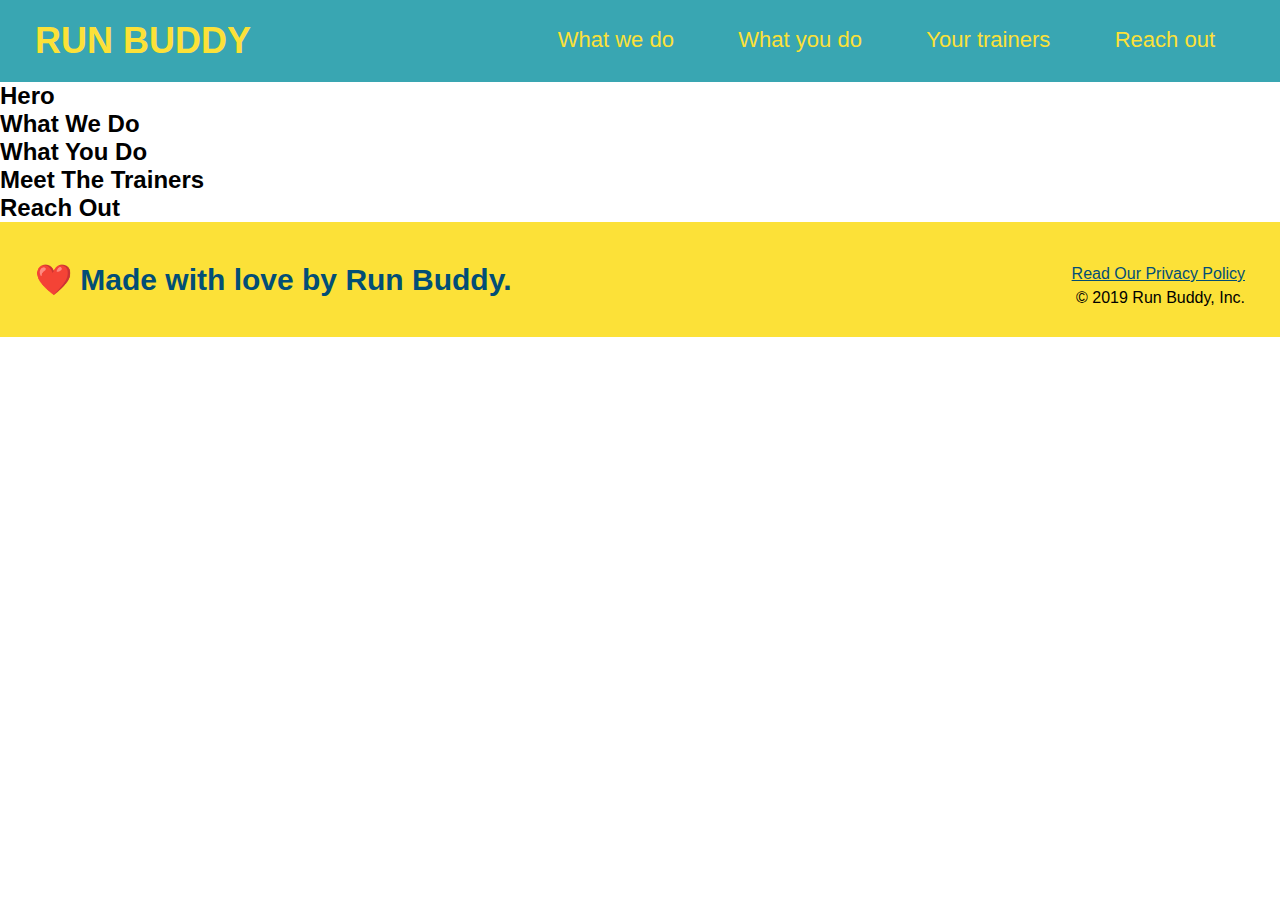
==== index.html @ 1e73ec31 "header and footer" ====
<!DOCTYPE html>
<html lang = "en">
    <head>
        <meta charset="UTF-8"/>
        <title>Run Buddy</title>
        <link rel="stylesheet" href="./assets/css/style.css"/>
    </head>
    <body>
       
      <!--Navigation-->
         <header>
                <h1>RUN BUDDY</h1>
                <nav>
                    <!---Unordered list element-->
                   
                    <ul>
                        <!---List item element-->
                       
                        <li>
                            <!---Anchor Element-->
                            <a href="#what-we-do">What we do</a>               
                        </li>
                       
                        <li>
                            <a href="#what-you-do"> What you do</a>                            
                        </li>
                       
                        <li>
                            <a href="#your-trainers">Your trainers</a>
                        
                        </li>
                       
                        <li>
                            <a href="#reach-out">Reach out</a>
                        </li>
                    </ul>
                </nav>
        </header>
       
        <!---hero/jumbotron--> 
        <section>
                <h2>Hero</h2>
        </section>
       
        <!--What we do--> 
        <section>
                <h2>What We Do</h2>
        </section>
       
       <!---What you do-->
        <section>
                <h2>What You Do</h2>
        </section>
        
        <!---Meet the Trainers-->
        <section>
                <h2>Meet The Trainers</h2>
        </section>

        <!---Reach out-->
        <section>
            <h2>Reach Out</h2>
        </section>

        <!---Footer-->
        <footer>
            <h2>❤️ Made with love by Run Buddy.</h2>
            <div>
                <a href="#">Read Our Privacy Policy</a><br />
                &copy; 2019 Run Buddy, Inc.
            </div>
        </footer>

    </body>
</html>
---- assets/css/style.css ----
*{
    margin: 0;
    padding: 0;
    box-sizing: border-box;
}
body {
    font-family: Arial, Helvetica, sans-serif;
    
}
header {
    padding: 20px 35px;
    background-color: #39a6b2;
}
header h1{
    font-weight: bold;
    font-size: 36px;
    color: #fce138;
    margin: 0;
    display: inline;
}
header a{
    text-decoration: none;
    color:#fce138;
}
header nav{
    /* float is used to create inline text also <inline>*/
    float: right;
    /* x,y = top/bottom and left/right\\ x,x,y,y T,B,L,R */
    margin: 7px 0;
}
header nav ul li{
    display: inline;
}
header nav ul li a {
    margin: 0 30px;
    font-weight: lighter;
    font-size: 22px;
}
footer{
    background: #fce138;
    width: 100%;
    padding: 40px 35px;
}
footer h2{
    display: inline;
    color: #024e76;
    font-size: 30px;
    margin: 0;
}
footer div{
    float: right;
    line-height: 1.5;
    text-align: right;
}
footer a{
    color: #024e76;
}
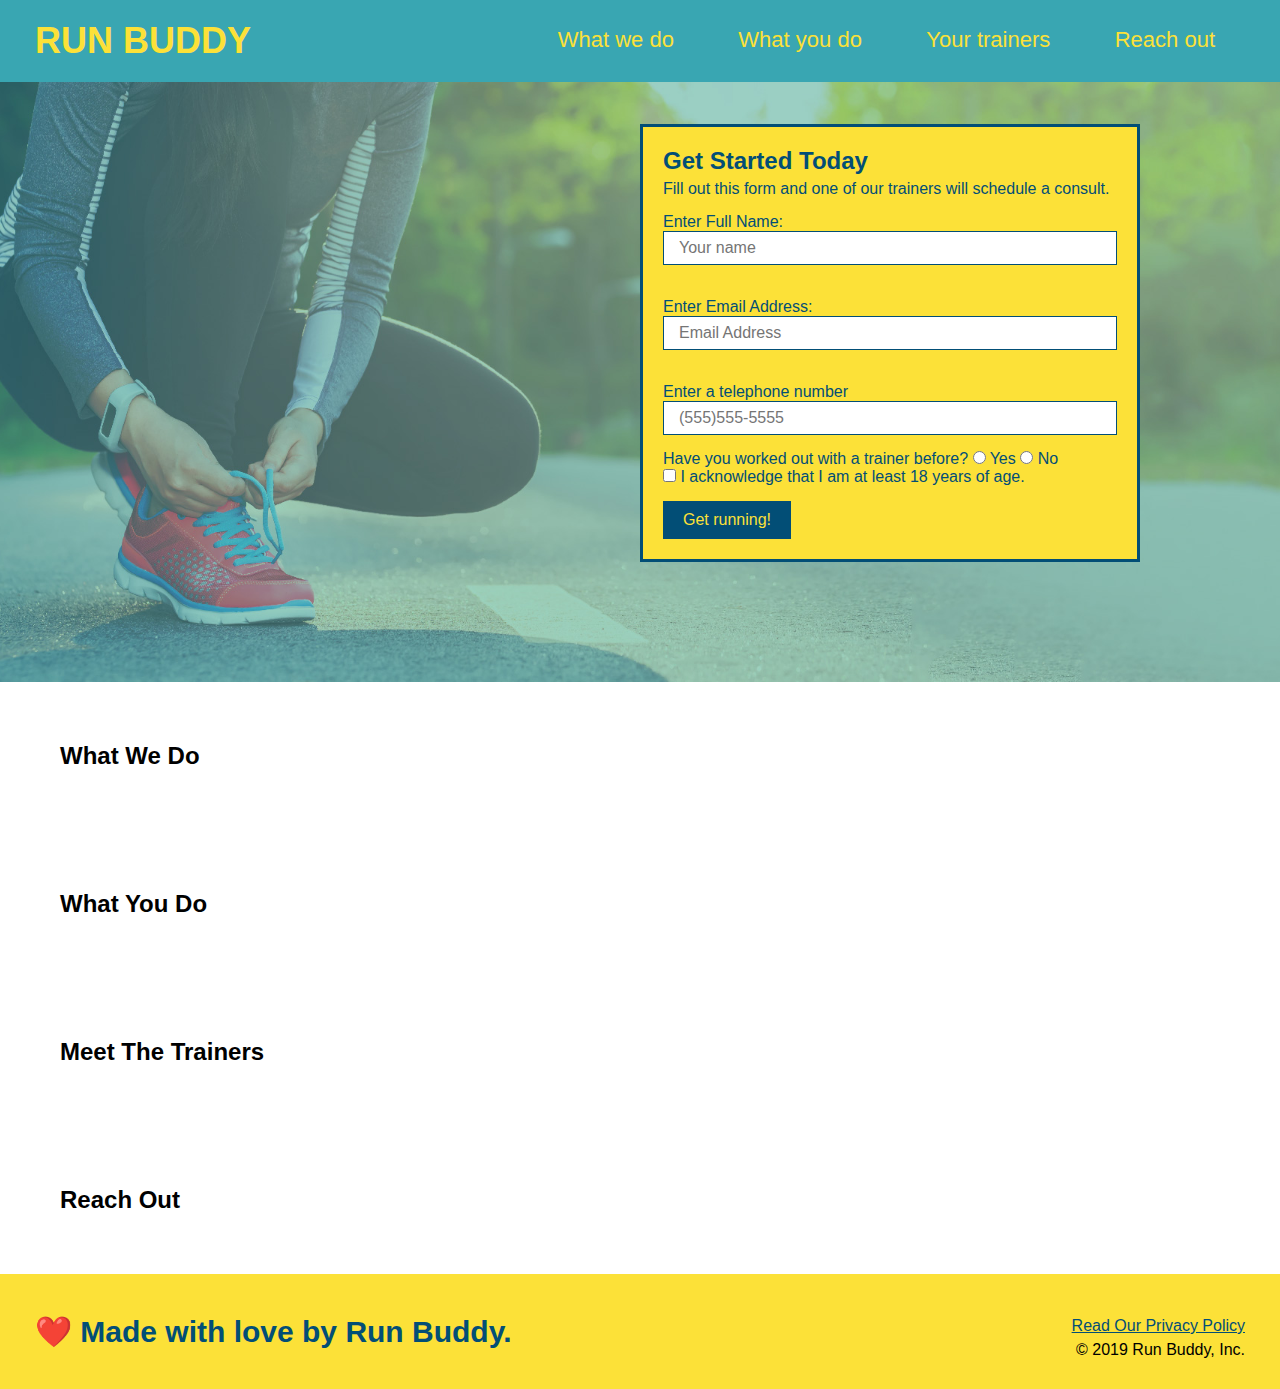
==== commit 99241883: "Run-buddy hero added" ====
--- a/index.html
+++ b/index.html
@@ -36,12 +36,41 @@
                     </ul>
                 </nav>
         </header>
-       
-        <!---hero/jumbotron--> 
-        <section>
-                <h2>Hero</h2>
-        </section>
-       
+       <section class="hero">
+            <div class="hero-form">
+                <h3>Get Started Today</h3>
+                <p>Fill out this form and one of our trainers will schedule a consult.</p>
+            <!--Form Element-->
+            <form>
+                <!--Full name text box-->
+               <label for="name">Enter Full Name:</label>
+               <input type="text" placeholder="Your name" name="name" id="name" class="form-input"/>
+            </br>
+              <!--Email Text box form-->
+               <label for="email">Enter Email Address:</label>
+               <input type="email" placeholder="Email Address" name="email" id="email" class="form-input"/>
+            </br>
+               <!--Phone Number form-->
+               <label for="phone">Enter a telephone number</label>
+               <input type="tel" placeholder="(555)555-5555" name="phone" id="phone" class="form-input"/>
+                <p>Have you worked out with a trainer before?
+                    <!--Yes button-->
+                    <input type="radio" name="trainer-confirm" id="trainer-yes" />
+                    <label for="trainer-yes">Yes</label>
+                    <!--No button-->
+                    <input type="radio" name="trainer-confirm" id="trainer-no" />
+                    <label for="trainer-no">No</label>
+                </br>
+                    <input type="checkbox" name="age-confirm" id="checkbox"/>
+                    <label for="checkbox">I acknowledge that I am at least 18 years of age.</label>
+                </p>
+                <button type="submit">
+                    Get running!
+                </button>
+            </form>
+        </div>
+       </section>
+       <!---End Hero-->
         <!--What we do--> 
         <section>
                 <h2>What We Do</h2>
--- a/assets/css/style.css
+++ b/assets/css/style.css
@@ -55,3 +55,47 @@
 footer a{
     color: #024e76;
 }
+section {
+    padding: 60px;
+}
+.hero {
+    text-align: left;
+    background-image: url(../images/hero-bg.jpg);
+    height: 600px;
+    background-size: cover;
+    background-position: center;
+    position: relative;
+}
+.hero-form {
+   border: 3px solid #024e76;
+    background-color: #fce138;
+    padding: 20px;
+    width: 500px;
+    color: #024e76;
+    position: absolute;
+    bottom: 120px;
+    right: 140px;
+}
+.hero-form p{
+    margin: 5px 0 15px 0;
+}
+.hero-form h3{
+    font-size: 24px;
+    margin: 0;
+}
+.form-input {
+    border: 1px solid #024e76;
+    display: block;
+    padding: 7px 15px;
+    font-size: 16px;
+    color: #024e76;
+    width: 100%;
+    margin-bottom: 15px;
+}
+.hero-form button{
+    color: #fce138;
+    background-color: #024e76;
+    border: none;
+    padding: 10px 20px;
+    font-size: 16px;
+}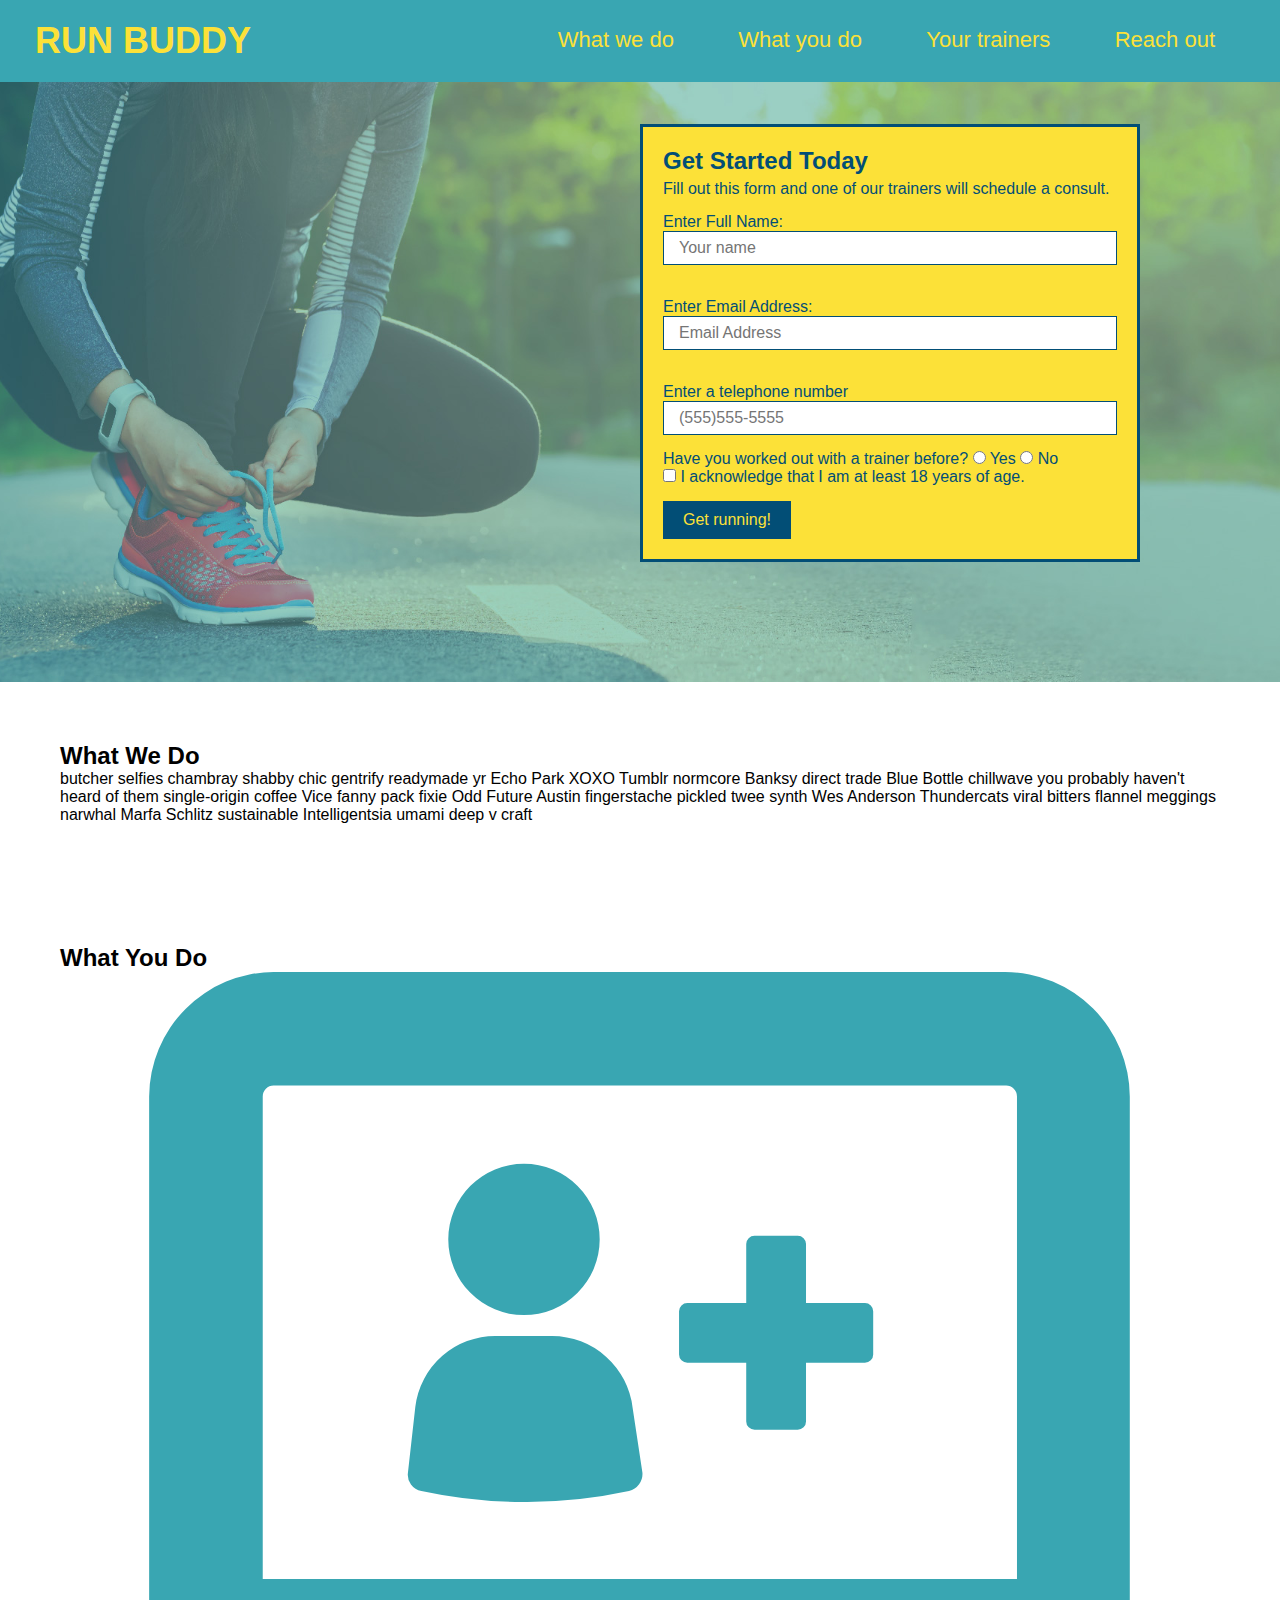
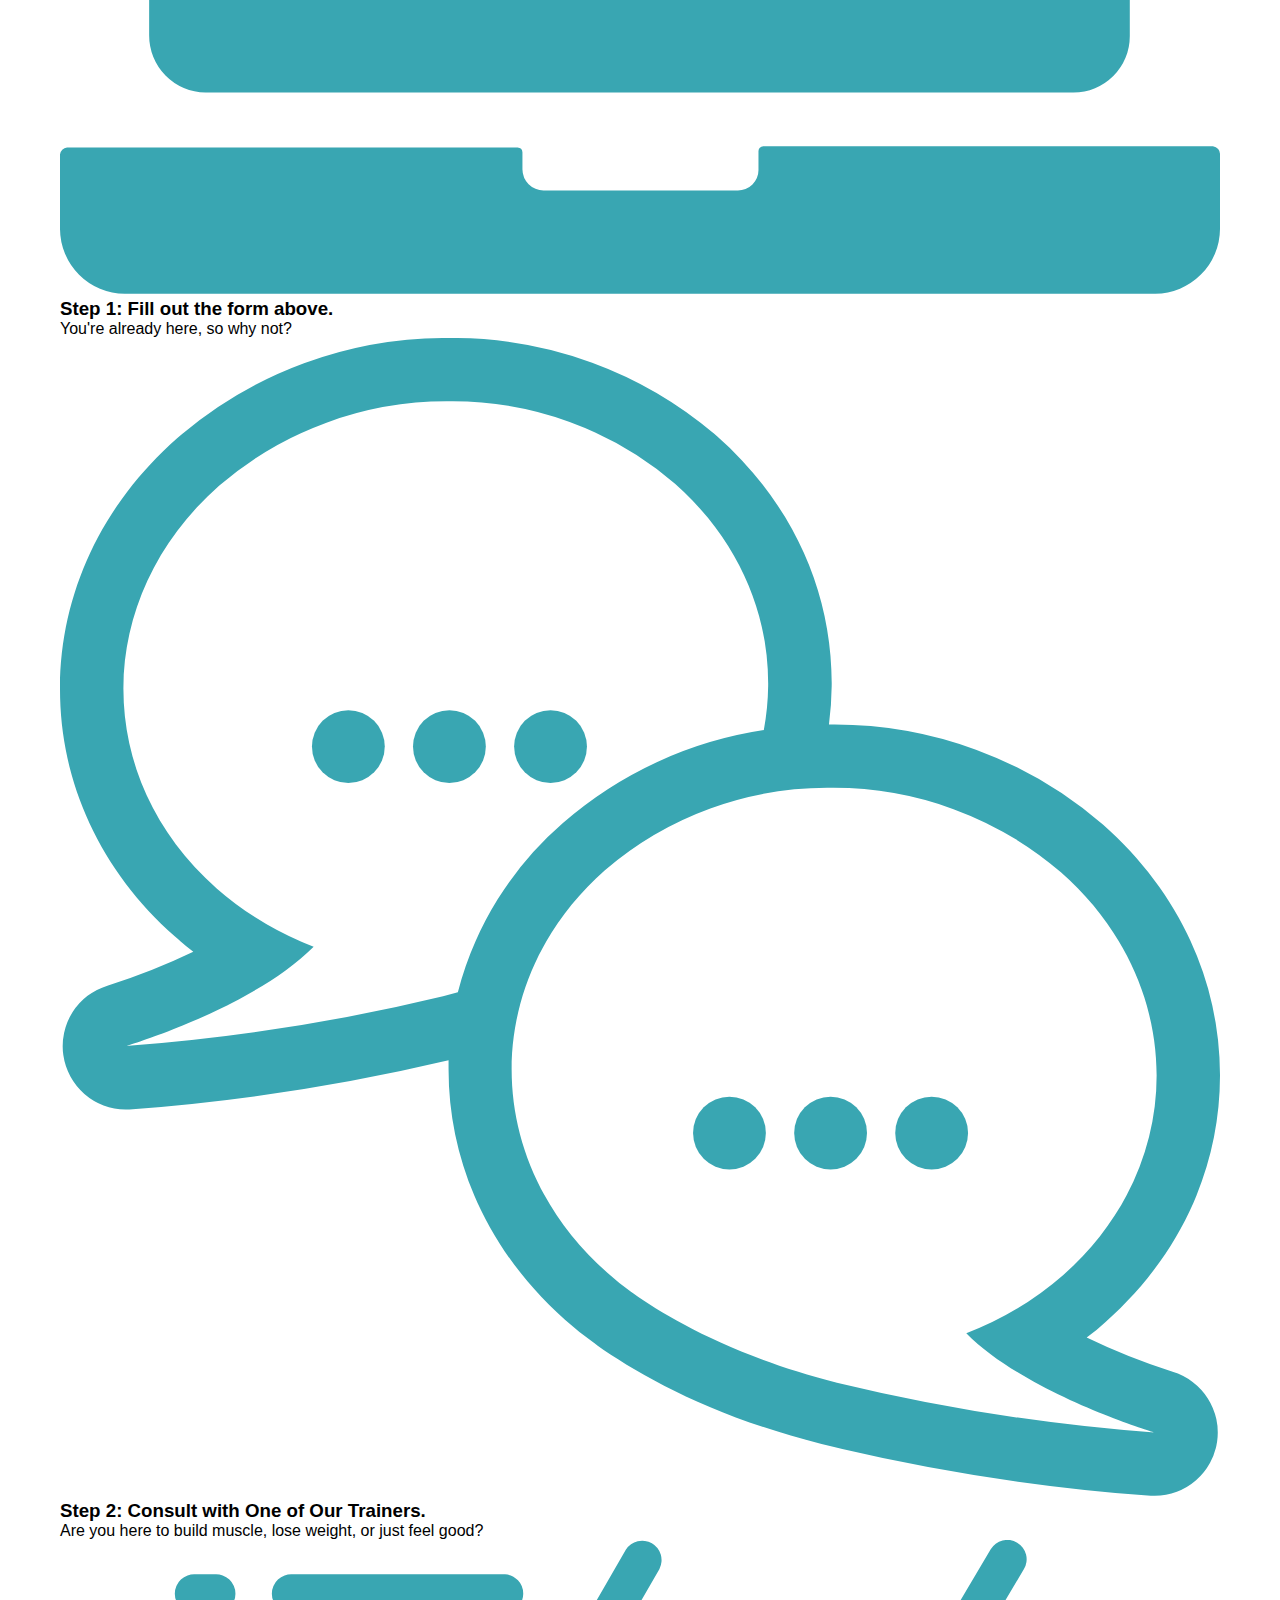
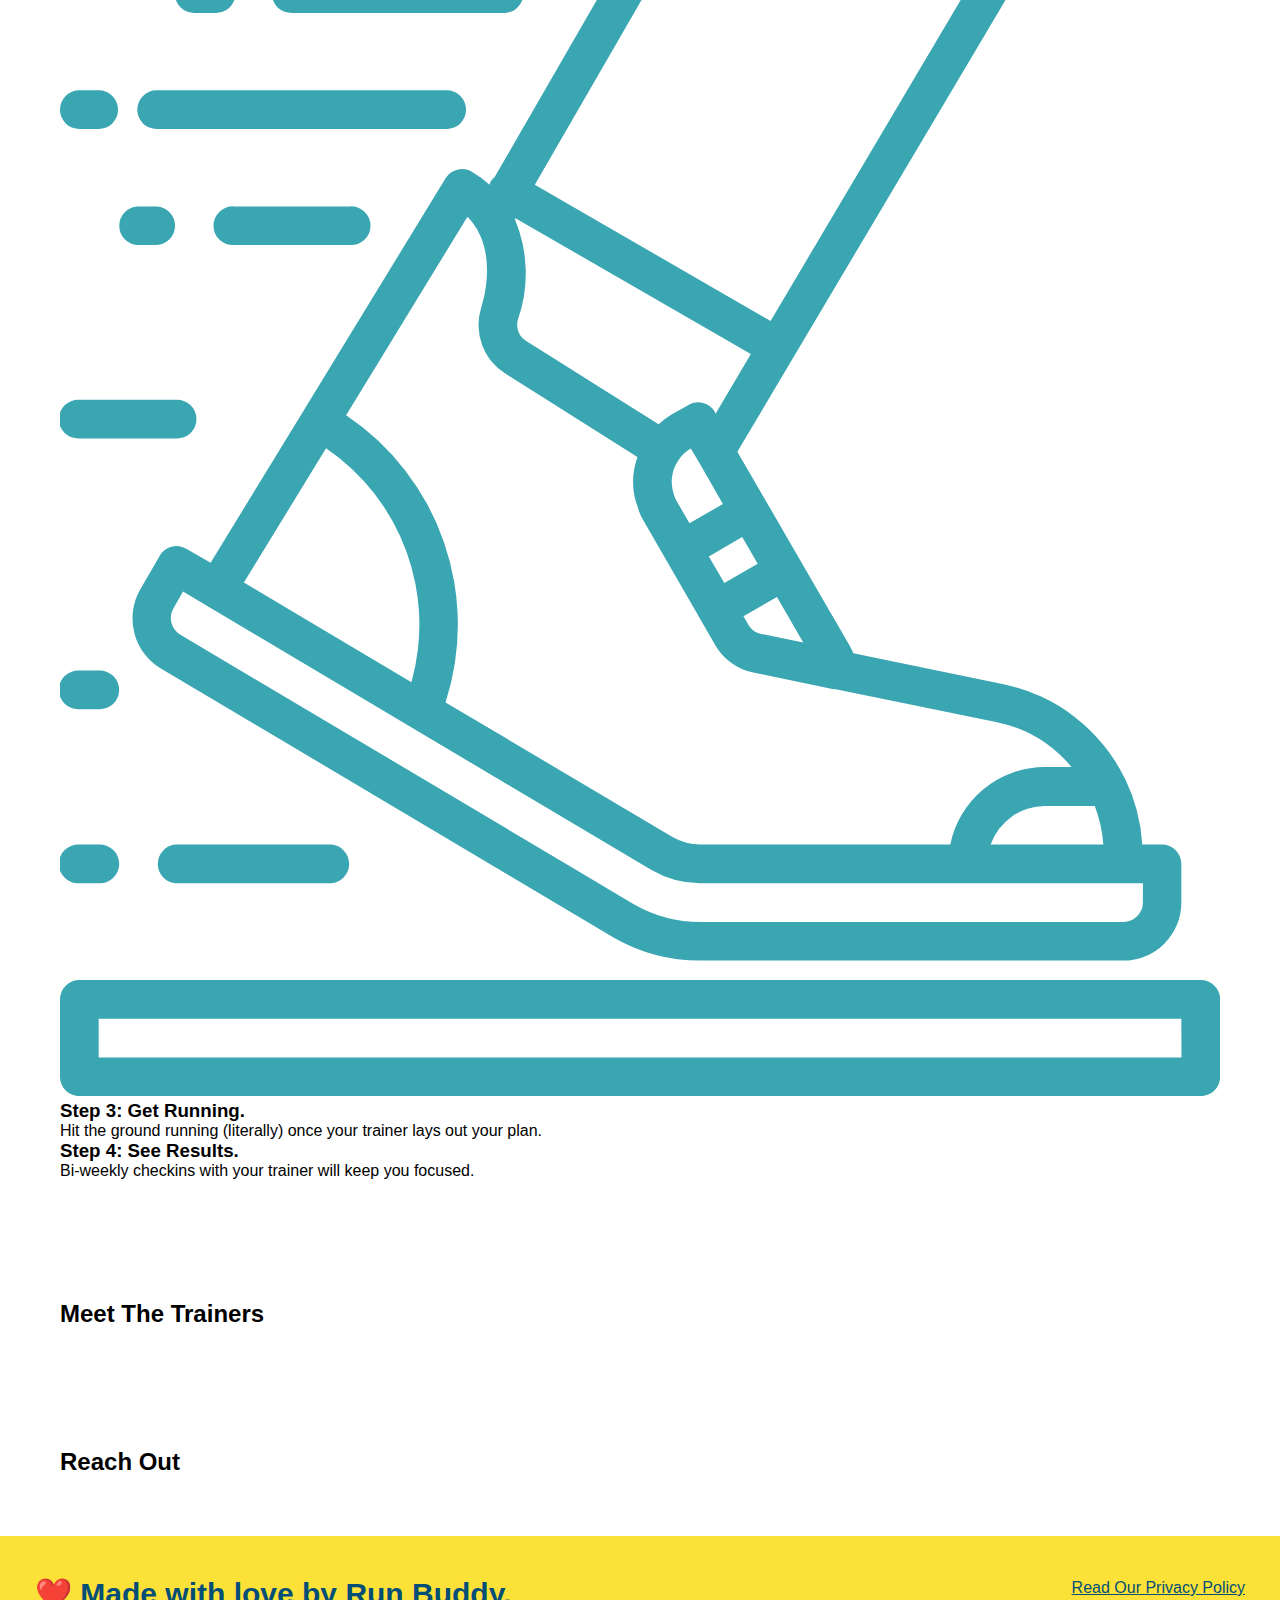
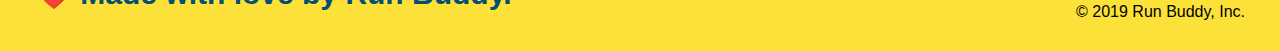
==== commit a0439fff: "Feb 3rd 2022" ====
--- a/index.html
+++ b/index.html
@@ -72,22 +72,45 @@
        </section>
        <!---End Hero-->
         <!--What we do--> 
-        <section>
+        <section id="what-we-do">
                 <h2>What We Do</h2>
+                <p>
+                    butcher selfies chambray shabby chic gentrify readymade yr Echo Park XOXO Tumblr normcore Banksy direct trade Blue Bottle chillwave you probably haven't heard of them single-origin coffee Vice fanny pack fixie Odd Future Austin fingerstache pickled twee synth Wes Anderson Thundercats viral bitters flannel meggings narwhal Marfa Schlitz sustainable Intelligentsia umami deep v craft
+                </p>
         </section>
        
        <!---What you do-->
-        <section>
+        <section id="what-you-do">
                 <h2>What You Do</h2>
+                <div>
+                    <img src="./assets/images/step-1.svg"/>
+                    <h3>Step 1: Fill out the form above.</h3>
+                    <p>You're already here, so why not?</p>
+                </div>
+
+                <div>
+                    <img src="./assets/images/step-2.svg"/>
+                    <h3>Step 2: Consult with One of Our Trainers.</h3>
+                    <p>Are you here to build muscle, lose weight, or just feel good?</p>    
+                </div>
+                <div>
+                    <img src="/assets/images/step-3.svg"/>
+                    <h3>Step 3: Get Running.</h3>
+                    <p>Hit the ground running (literally) once your trainer lays out your plan.</p>
+                </div>
+                <div>
+                    <h3>Step 4: See Results.</h3>
+                    <p>Bi-weekly checkins with your trainer will keep you focused.</p>
+                </div>
         </section>
         
         <!---Meet the Trainers-->
-        <section>
+        <section id="your-trainers">
                 <h2>Meet The Trainers</h2>
         </section>
 
         <!---Reach out-->
-        <section>
+        <section id="reach-out">
             <h2>Reach Out</h2>
         </section>
 
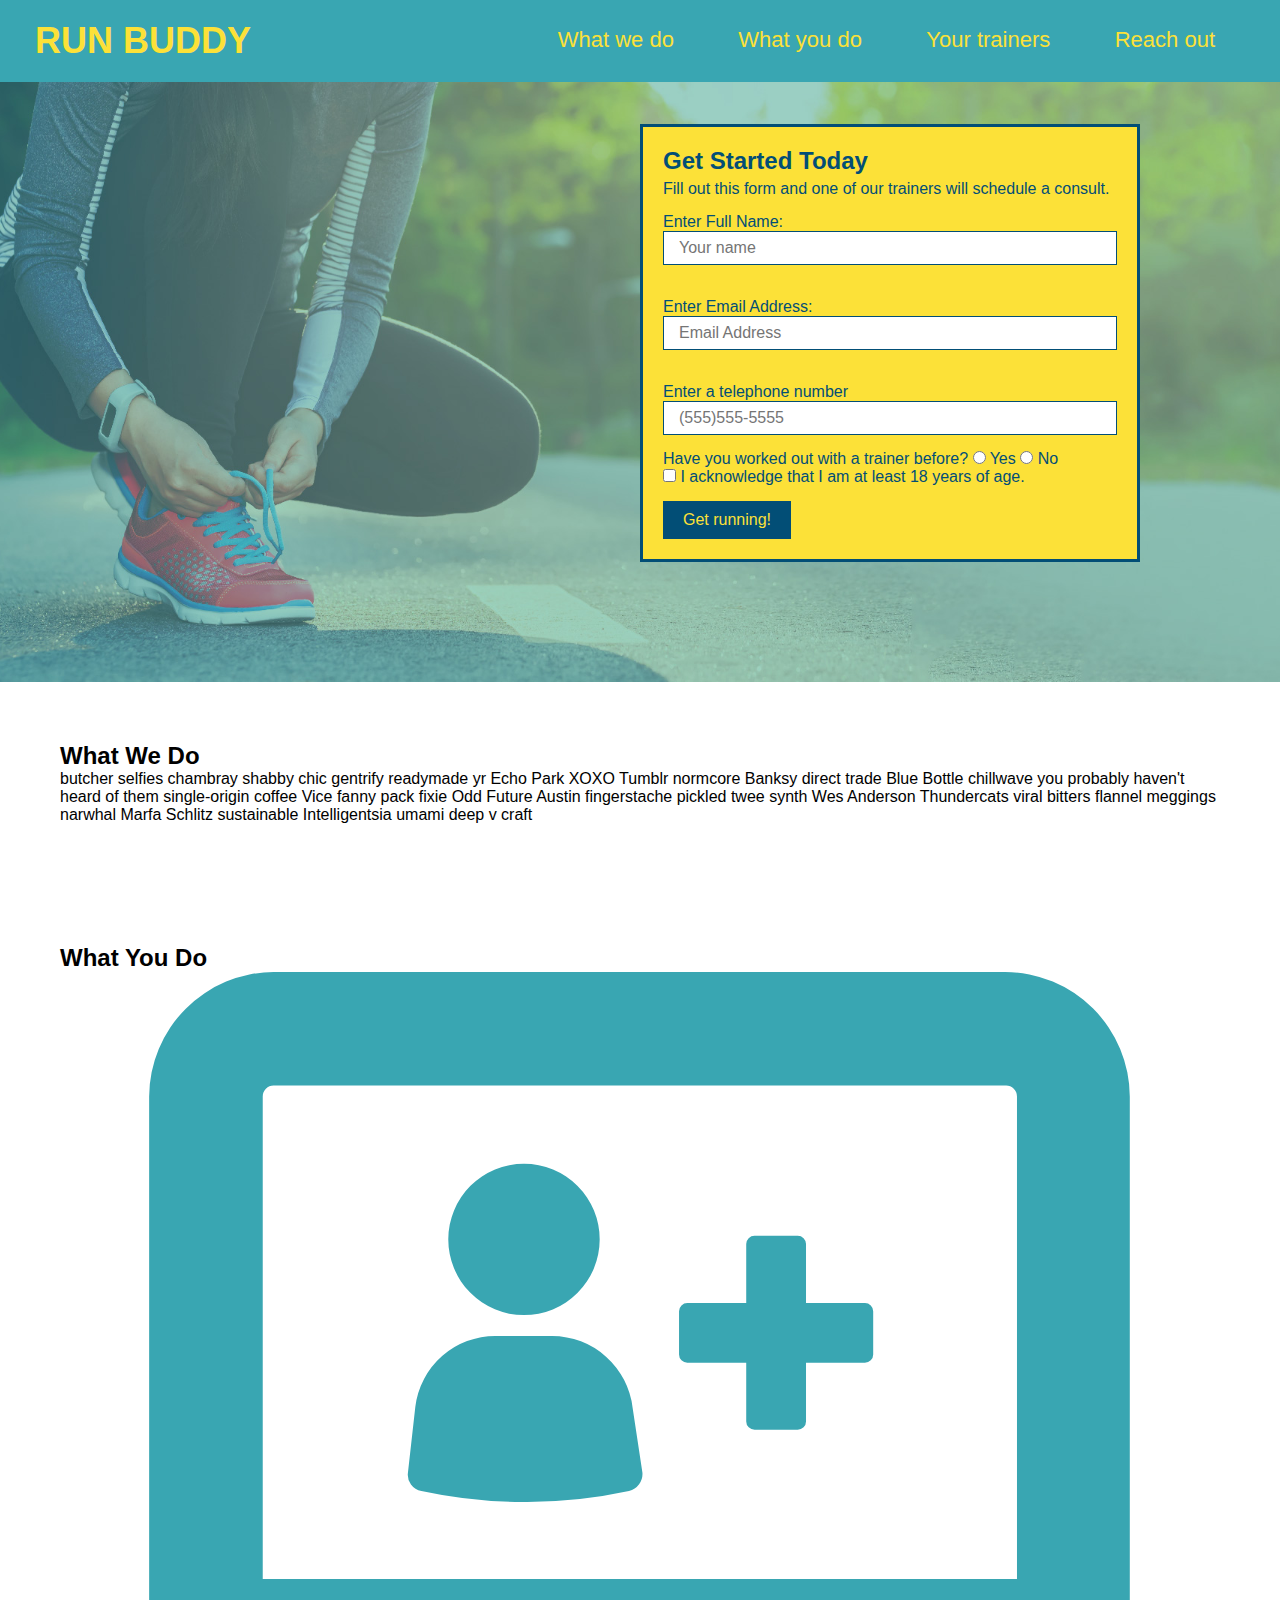
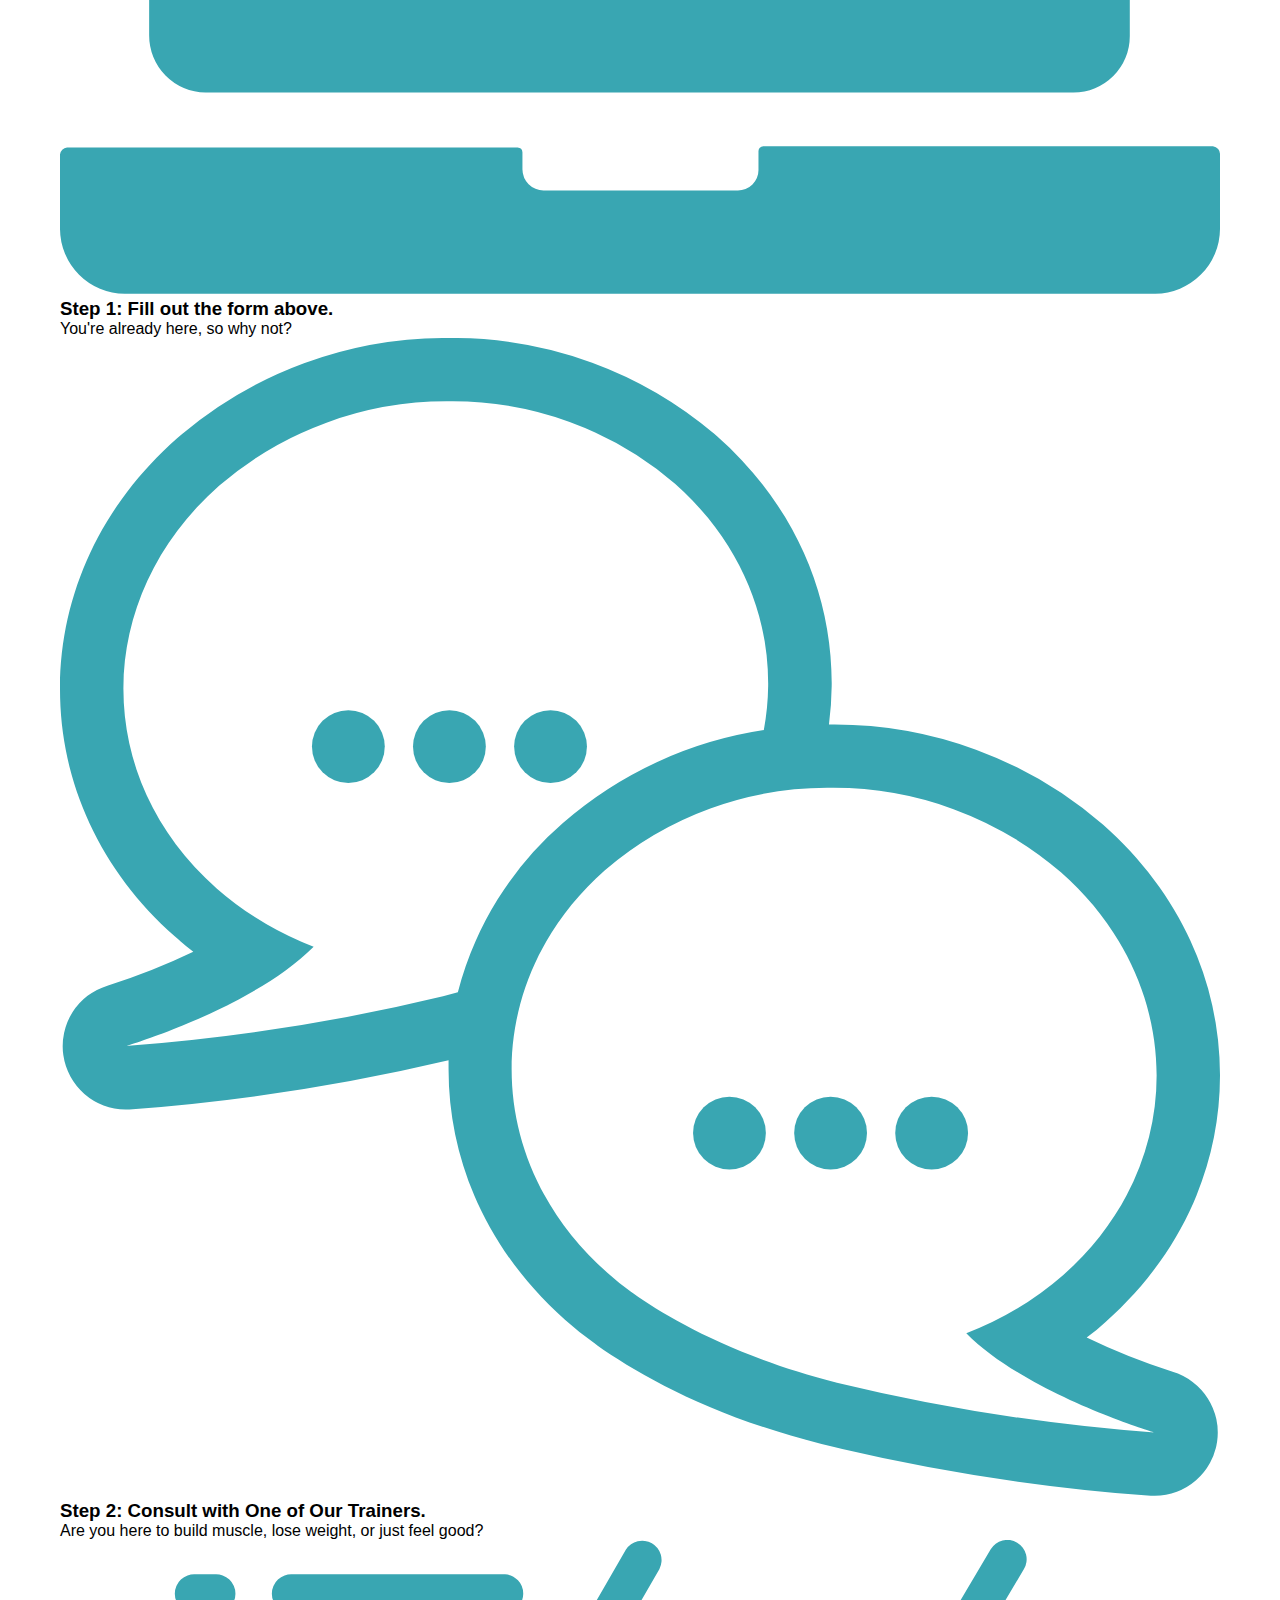
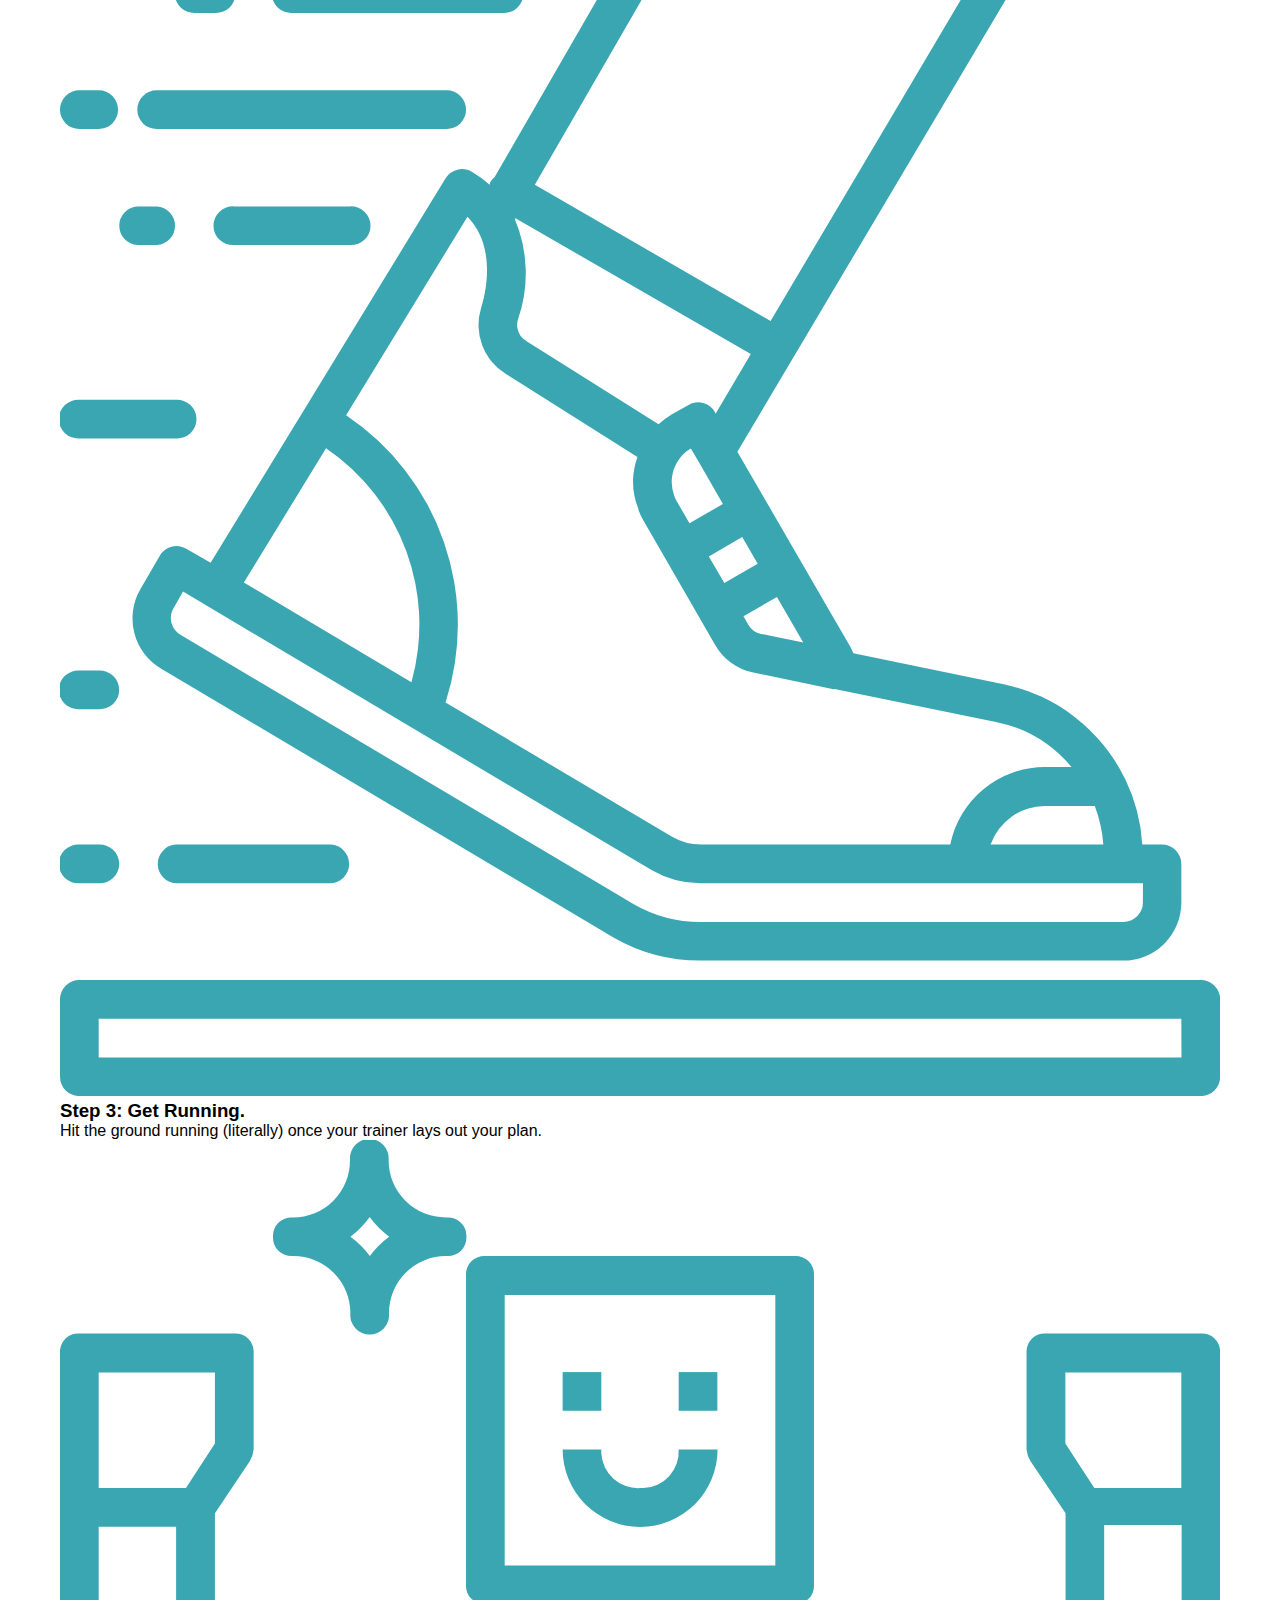
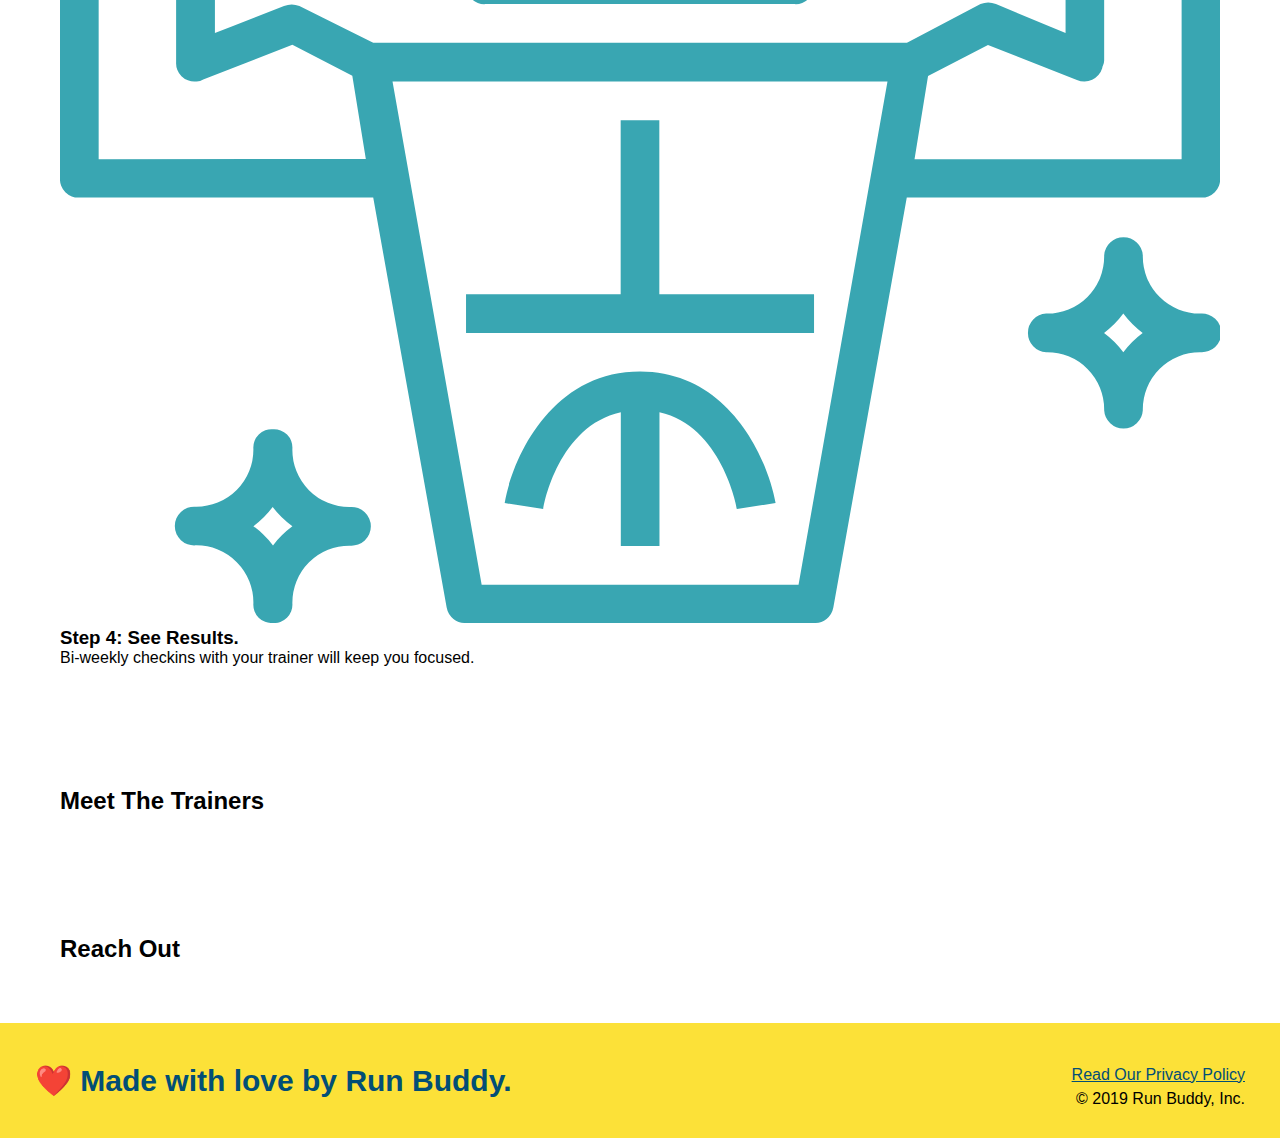
==== commit 18b41a29: "add what you do icons" ====
--- a/index.html
+++ b/index.html
@@ -83,22 +83,23 @@
         <section id="what-you-do">
                 <h2>What You Do</h2>
                 <div>
-                    <img src="./assets/images/step-1.svg"/>
+                    <img src="./assets/images/step-1.svg" alt="Give us your contact infomation"/>
                     <h3>Step 1: Fill out the form above.</h3>
                     <p>You're already here, so why not?</p>
                 </div>
 
                 <div>
-                    <img src="./assets/images/step-2.svg"/>
+                    <img src="./assets/images/step-2.svg" alt="Sit down and chat"/>
                     <h3>Step 2: Consult with One of Our Trainers.</h3>
                     <p>Are you here to build muscle, lose weight, or just feel good?</p>    
                 </div>
                 <div>
-                    <img src="/assets/images/step-3.svg"/>
+                    <img src="./assets/images/step-3.svg" alt="Start your journey to hapiness"/>
                     <h3>Step 3: Get Running.</h3>
                     <p>Hit the ground running (literally) once your trainer lays out your plan.</p>
                 </div>
                 <div>
+                    <img src="./assets/images/step-4.svg" alt="Seeing the results"/>
                     <h3>Step 4: See Results.</h3>
                     <p>Bi-weekly checkins with your trainer will keep you focused.</p>
                 </div>
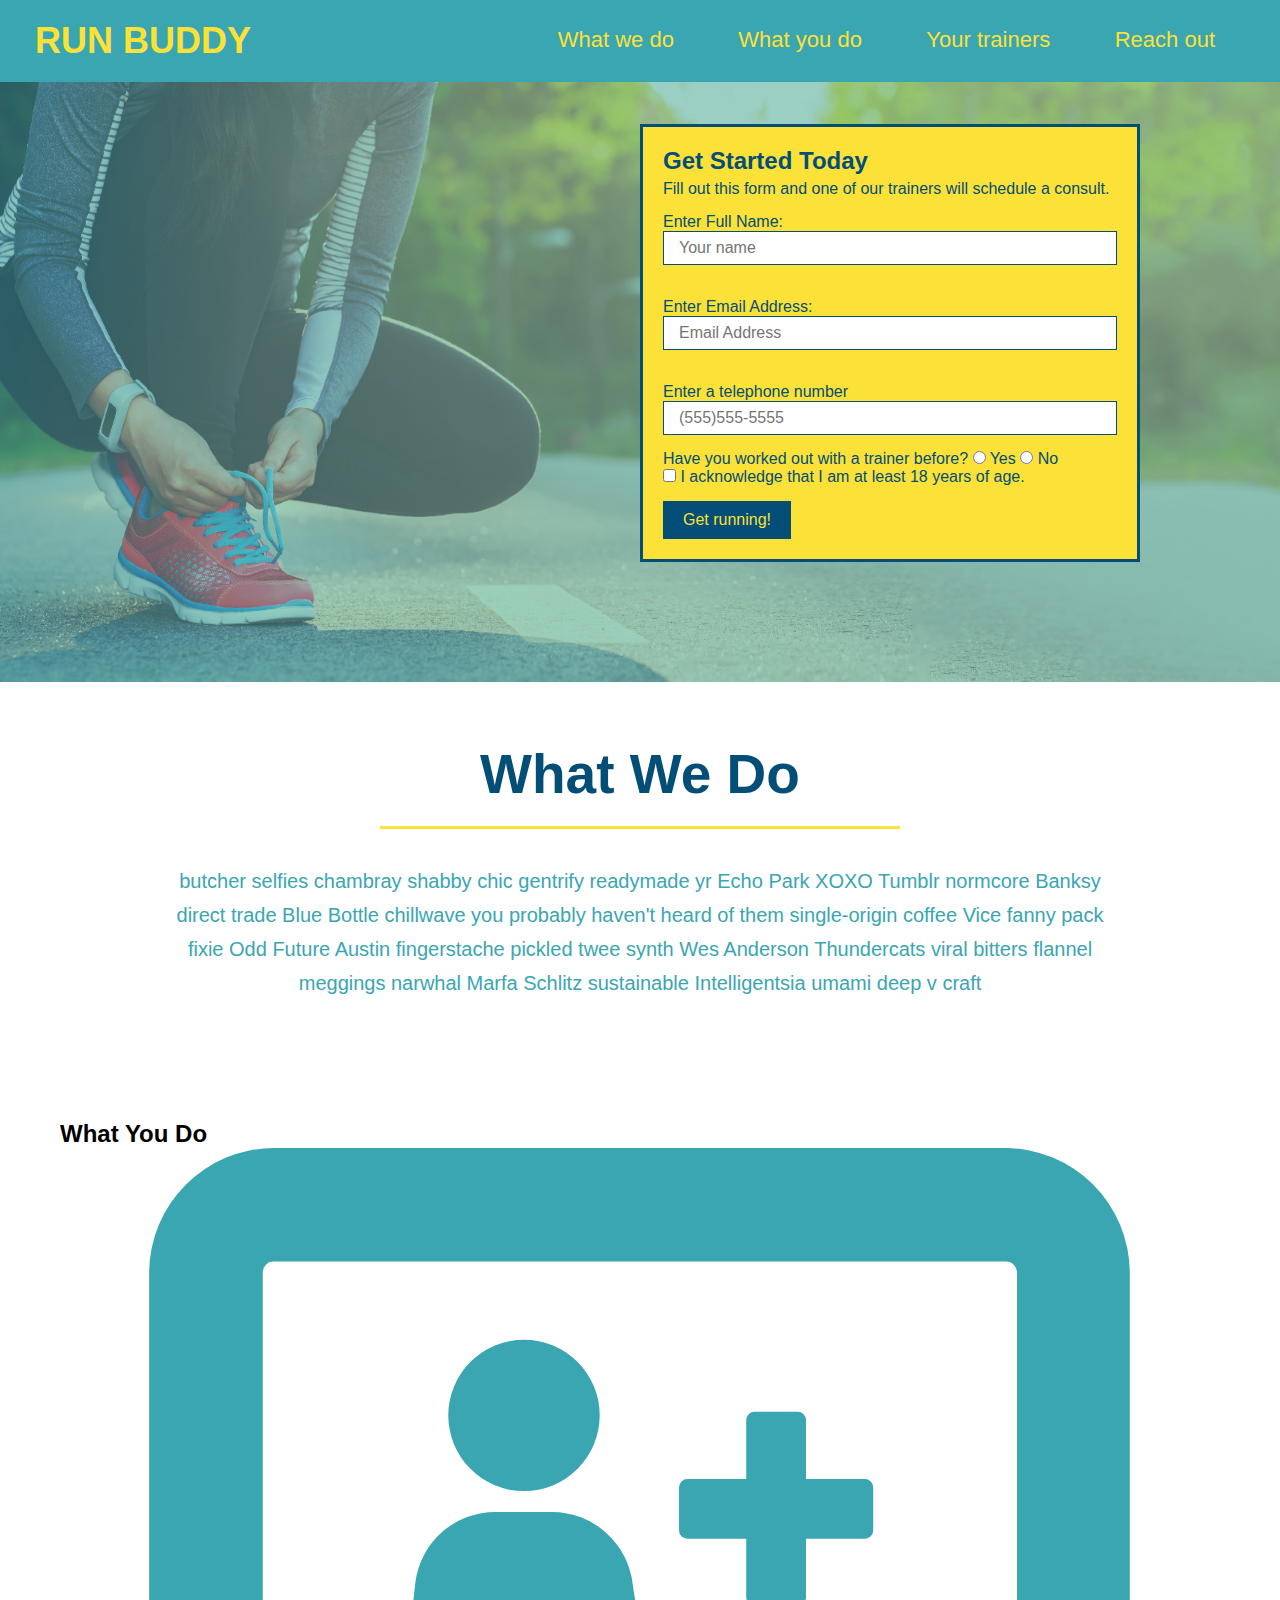
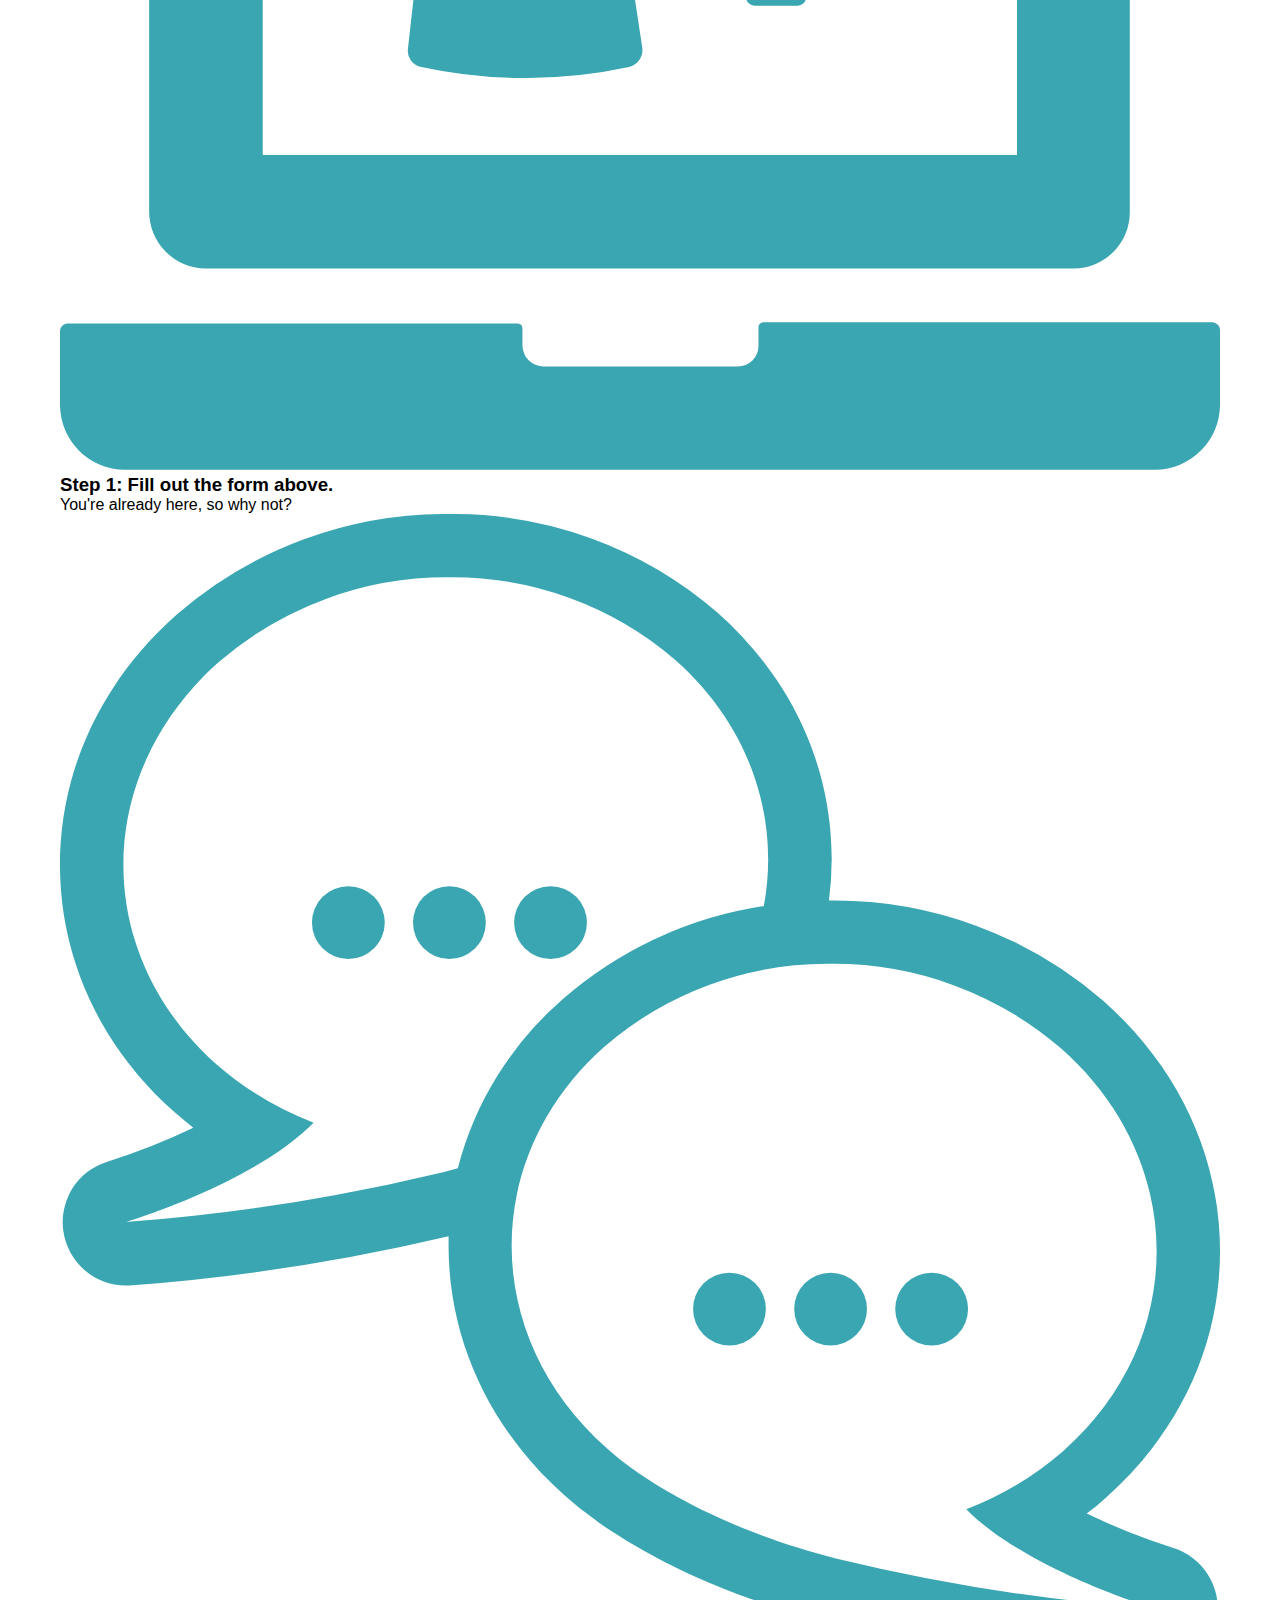
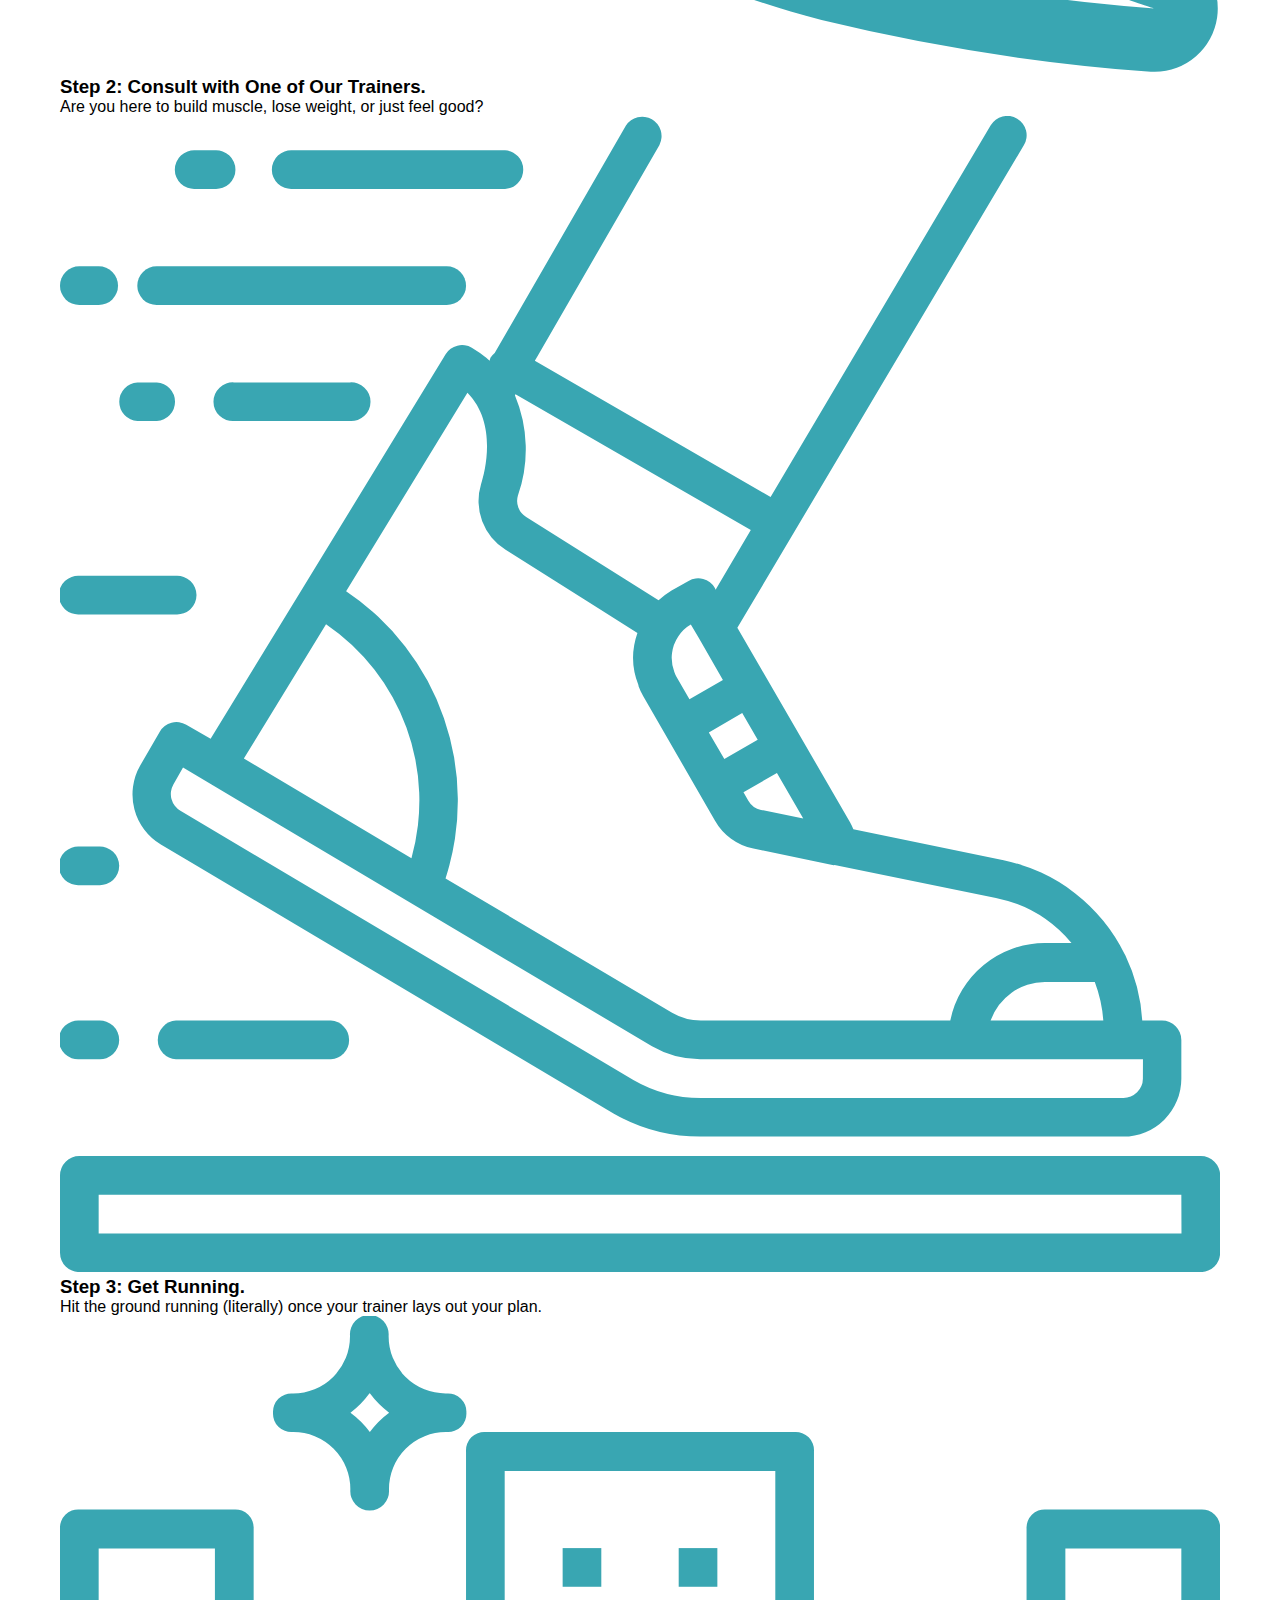
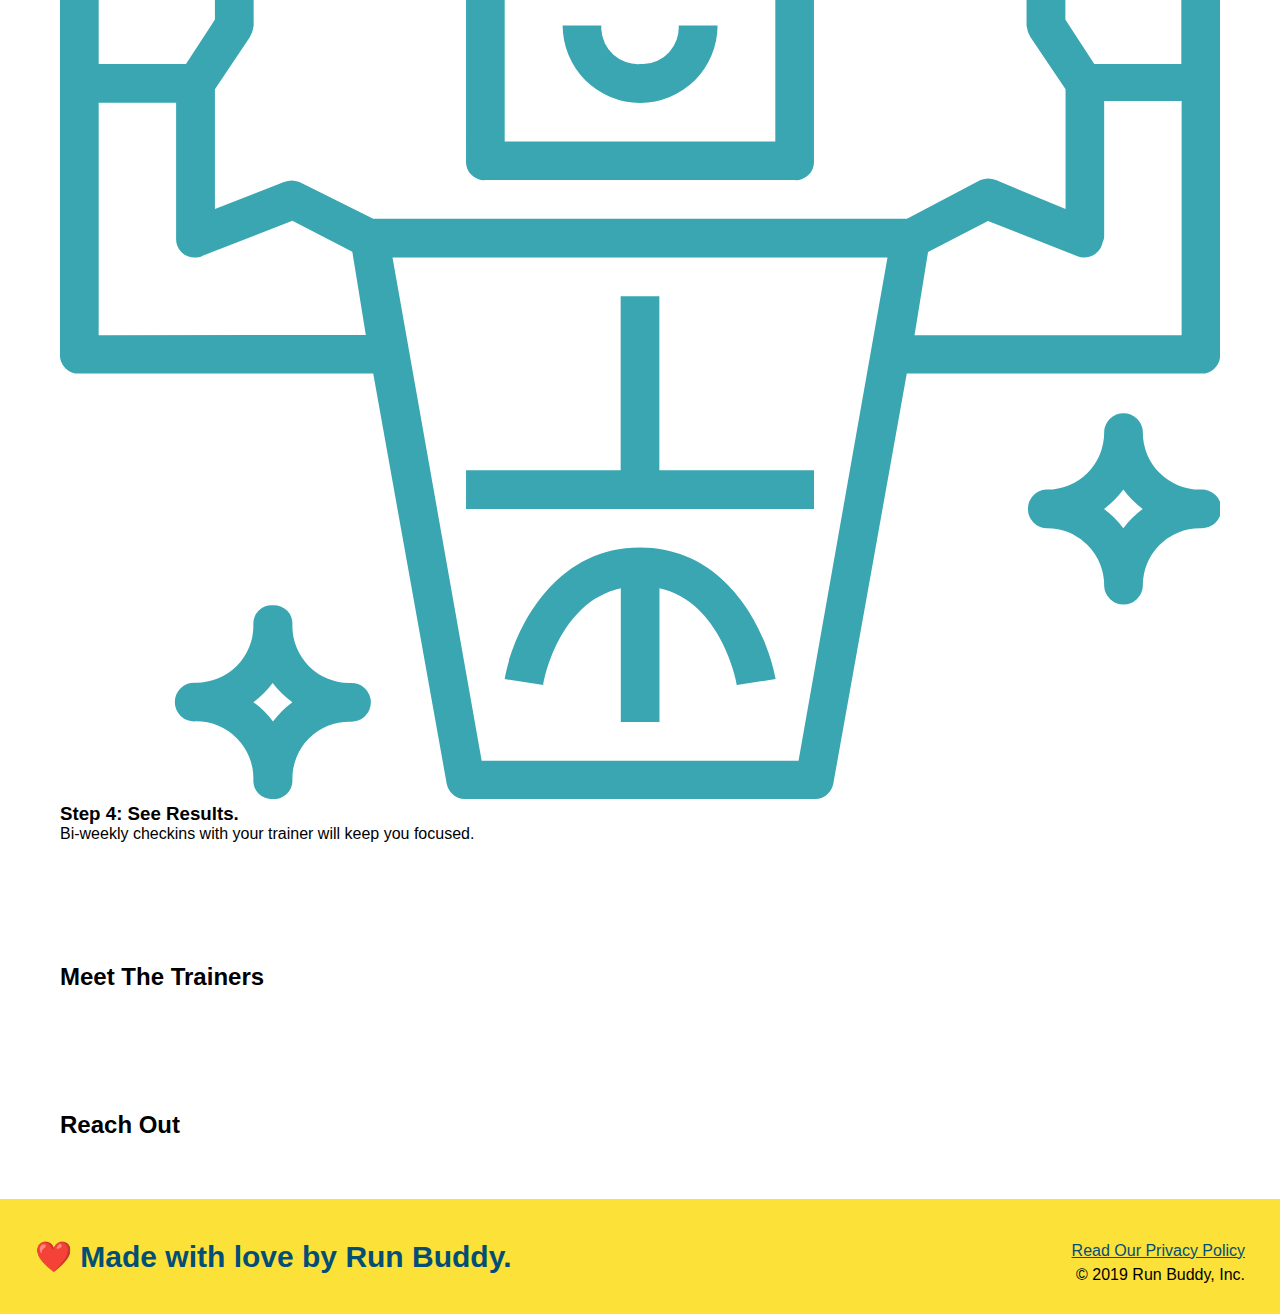
==== commit 34a94f3e: "style what we do section" ====
--- a/index.html
+++ b/index.html
@@ -72,7 +72,7 @@
        </section>
        <!---End Hero-->
         <!--What we do--> 
-        <section id="what-we-do">
+        <section id="what-we-do" class="intro">
                 <h2>What We Do</h2>
                 <p>
                     butcher selfies chambray shabby chic gentrify readymade yr Echo Park XOXO Tumblr normcore Banksy direct trade Blue Bottle chillwave you probably haven't heard of them single-origin coffee Vice fanny pack fixie Odd Future Austin fingerstache pickled twee synth Wes Anderson Thundercats viral bitters flannel meggings narwhal Marfa Schlitz sustainable Intelligentsia umami deep v craft
@@ -80,7 +80,7 @@
         </section>
        
        <!---What you do-->
-        <section id="what-you-do">
+        <section id="what-you-do" >
                 <h2>What You Do</h2>
                 <div>
                     <img src="./assets/images/step-1.svg" alt="Give us your contact infomation"/>
--- a/assets/css/style.css
+++ b/assets/css/style.css
@@ -98,4 +98,22 @@
     border: none;
     padding: 10px 20px;
     font-size: 16px;
+}
+.intro{
+    text-align: center;
+}
+.intro h2 {
+    font-size: 55px;
+    color: #024e76;
+    margin-bottom: 35px;
+    padding: 0 100px 20px 100px;
+    border-bottom: 3px solid #fce138;
+    display: inline-block;
+}
+.intro p{
+    line-height: 1.7;
+    color: #39a6b2;
+    width: 80%;
+    font-size: 20px;
+    margin: 0 auto;
 }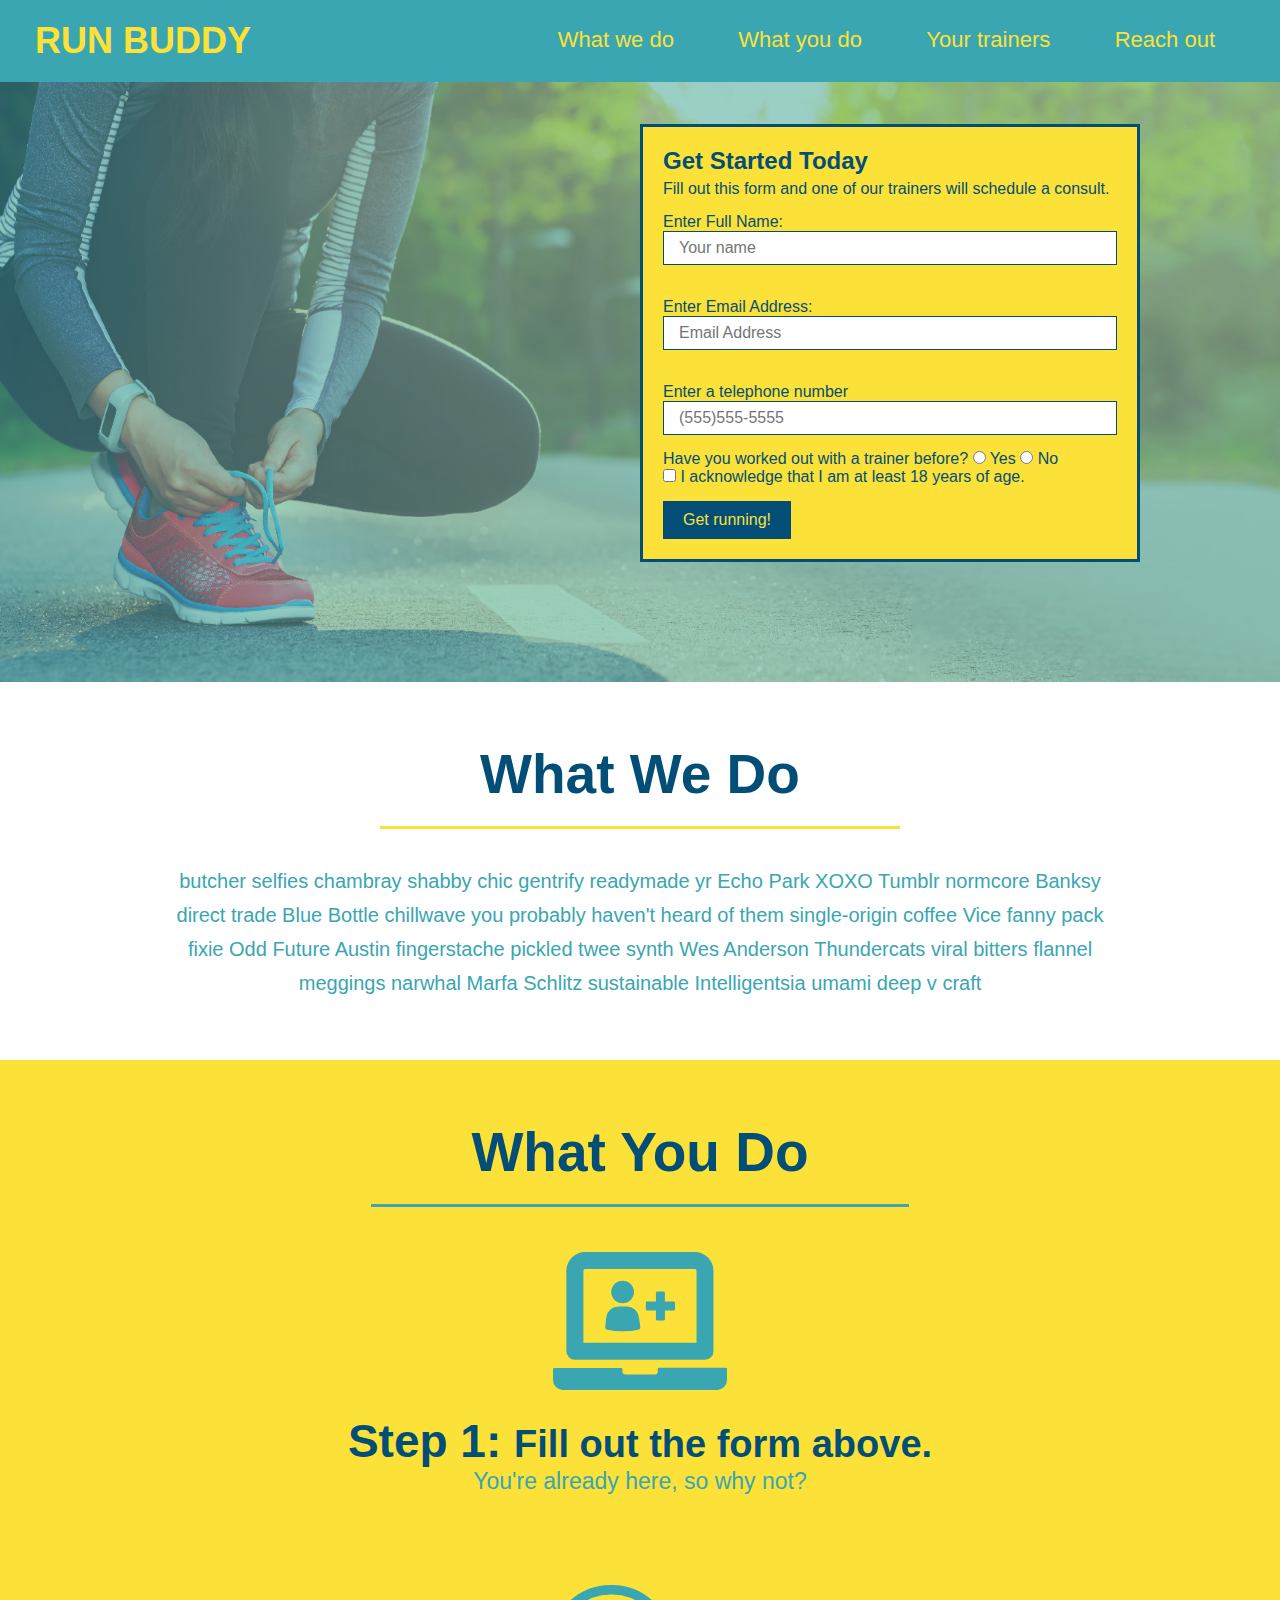
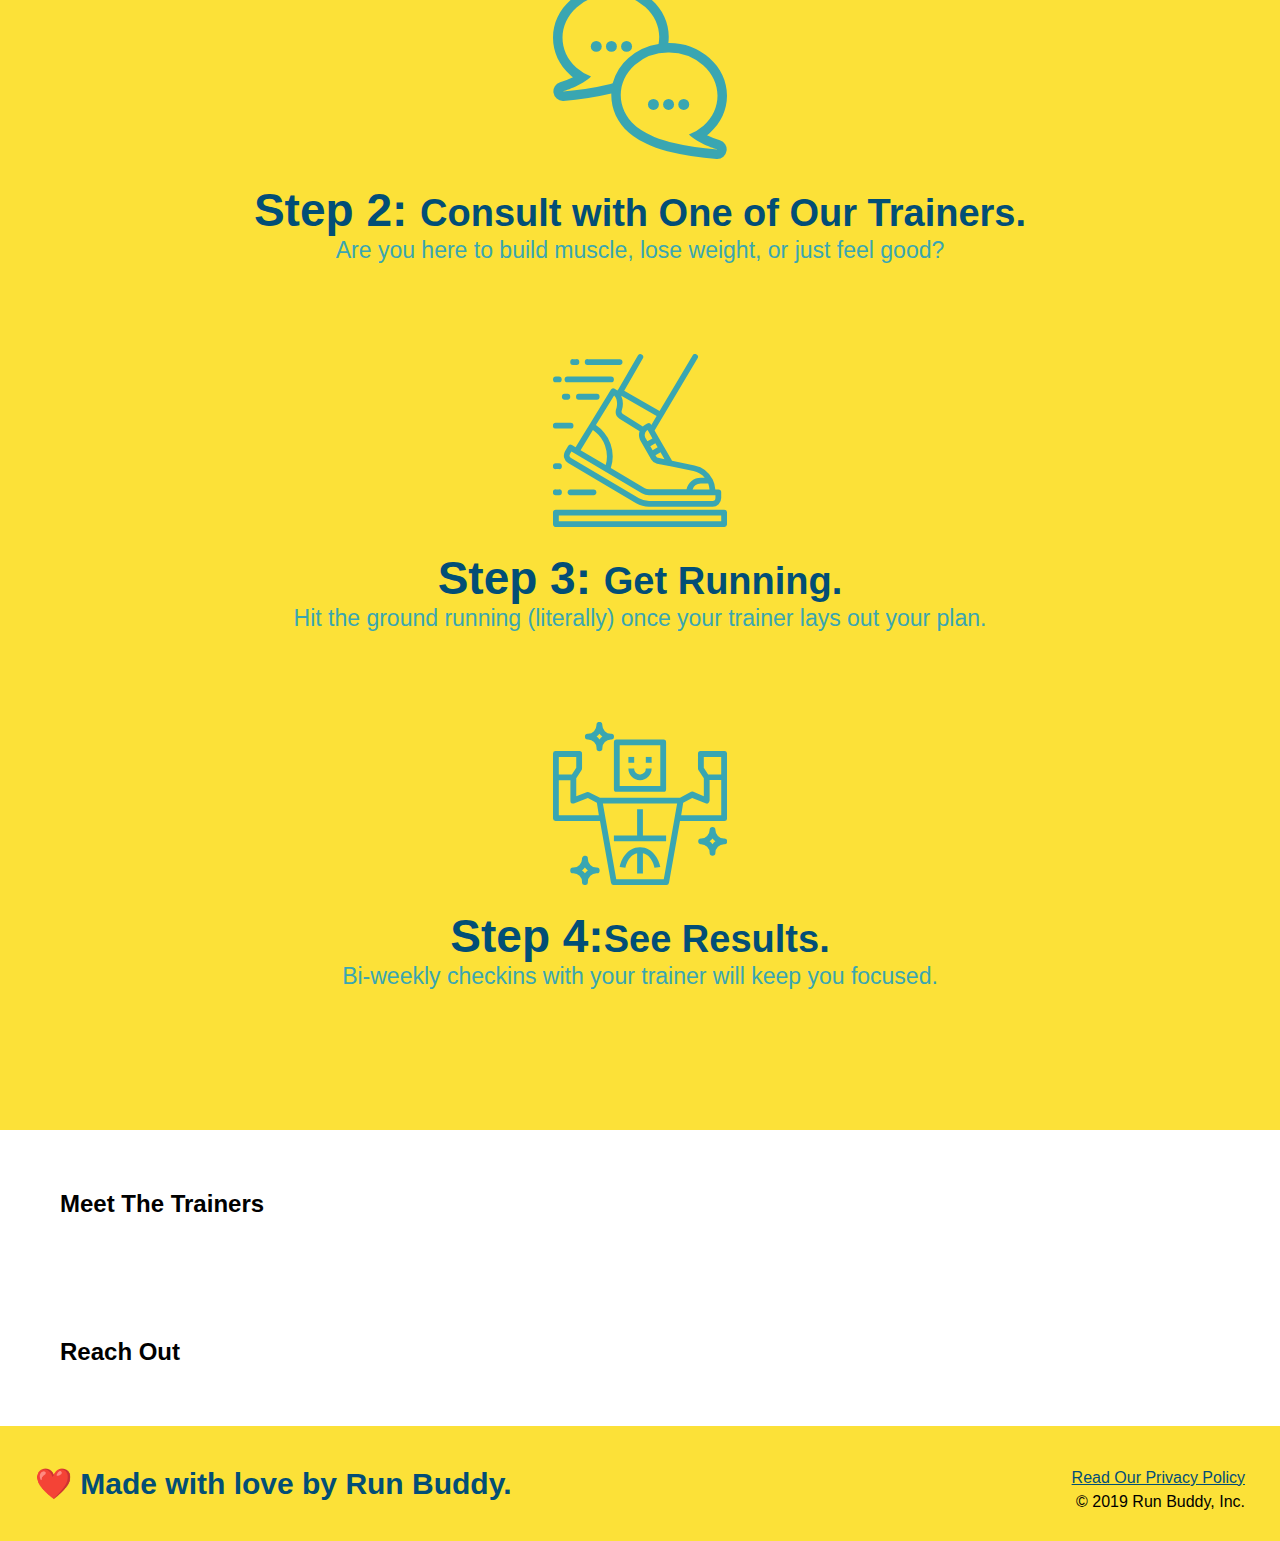
==== commit a8195a1f: "more styling" ====
--- a/index.html
+++ b/index.html
@@ -73,34 +73,34 @@
        <!---End Hero-->
         <!--What we do--> 
         <section id="what-we-do" class="intro">
-                <h2>What We Do</h2>
+                <h2 class="section-title primary-border">What We Do</h2>
                 <p>
                     butcher selfies chambray shabby chic gentrify readymade yr Echo Park XOXO Tumblr normcore Banksy direct trade Blue Bottle chillwave you probably haven't heard of them single-origin coffee Vice fanny pack fixie Odd Future Austin fingerstache pickled twee synth Wes Anderson Thundercats viral bitters flannel meggings narwhal Marfa Schlitz sustainable Intelligentsia umami deep v craft
                 </p>
         </section>
        
        <!---What you do-->
-        <section id="what-you-do" >
-                <h2>What You Do</h2>
+        <section id="what-you-do" class="steps">
+                <h2 class="section-title secondary-border">What You Do</h2>
                 <div>
                     <img src="./assets/images/step-1.svg" alt="Give us your contact infomation"/>
-                    <h3>Step 1: Fill out the form above.</h3>
+                    <h3>Step 1: <span> Fill out the form above.</span></h3>
                     <p>You're already here, so why not?</p>
                 </div>
 
                 <div>
                     <img src="./assets/images/step-2.svg" alt="Sit down and chat"/>
-                    <h3>Step 2: Consult with One of Our Trainers.</h3>
+                    <h3>Step 2: <span>Consult with One of Our Trainers.</span></h3>
                     <p>Are you here to build muscle, lose weight, or just feel good?</p>    
                 </div>
                 <div>
                     <img src="./assets/images/step-3.svg" alt="Start your journey to hapiness"/>
-                    <h3>Step 3: Get Running.</h3>
+                    <h3>Step 3: <span>Get Running.</span></h3>
                     <p>Hit the ground running (literally) once your trainer lays out your plan.</p>
                 </div>
                 <div>
                     <img src="./assets/images/step-4.svg" alt="Seeing the results"/>
-                    <h3>Step 4: See Results.</h3>
+                    <h3>Step 4:<span>See Results.</span> </h3>
                     <p>Bi-weekly checkins with your trainer will keep you focused.</p>
                 </div>
         </section>
--- a/assets/css/style.css
+++ b/assets/css/style.css
@@ -102,18 +102,47 @@
 .intro{
     text-align: center;
 }
-.intro h2 {
-    font-size: 55px;
-    color: #024e76;
-    margin-bottom: 35px;
-    padding: 0 100px 20px 100px;
-    border-bottom: 3px solid #fce138;
-    display: inline-block;
-}
 .intro p{
     line-height: 1.7;
     color: #39a6b2;
     width: 80%;
     font-size: 20px;
     margin: 0 auto;
-}+}
+.steps {
+    text-align: center;
+    background: #fce138;
+}
+.steps div{
+    margin-bottom: 80px;
+}
+.steps img{
+    width: 15%;
+    margin: 10px 0;
+}
+.steps h3{
+    color: #024e76;
+    font-size: 46px;
+    margin-top: 10px;
+}
+.steps p{
+    color: #39a6b2;
+    font-size: 23px;
+}
+.steps span{
+    font-size: 38px;
+}
+.section-title{
+    font-size: 55px;
+    color: #024e76;
+    margin-bottom: 35px;
+    padding: 0 100px 20px 100px;
+    display: inline-block;
+    border-bottom: 3px solid;
+}
+.primary-border{
+    border-color: #fce138;
+}
+.secondary-border{
+    border-color: #39a6b2;
+}
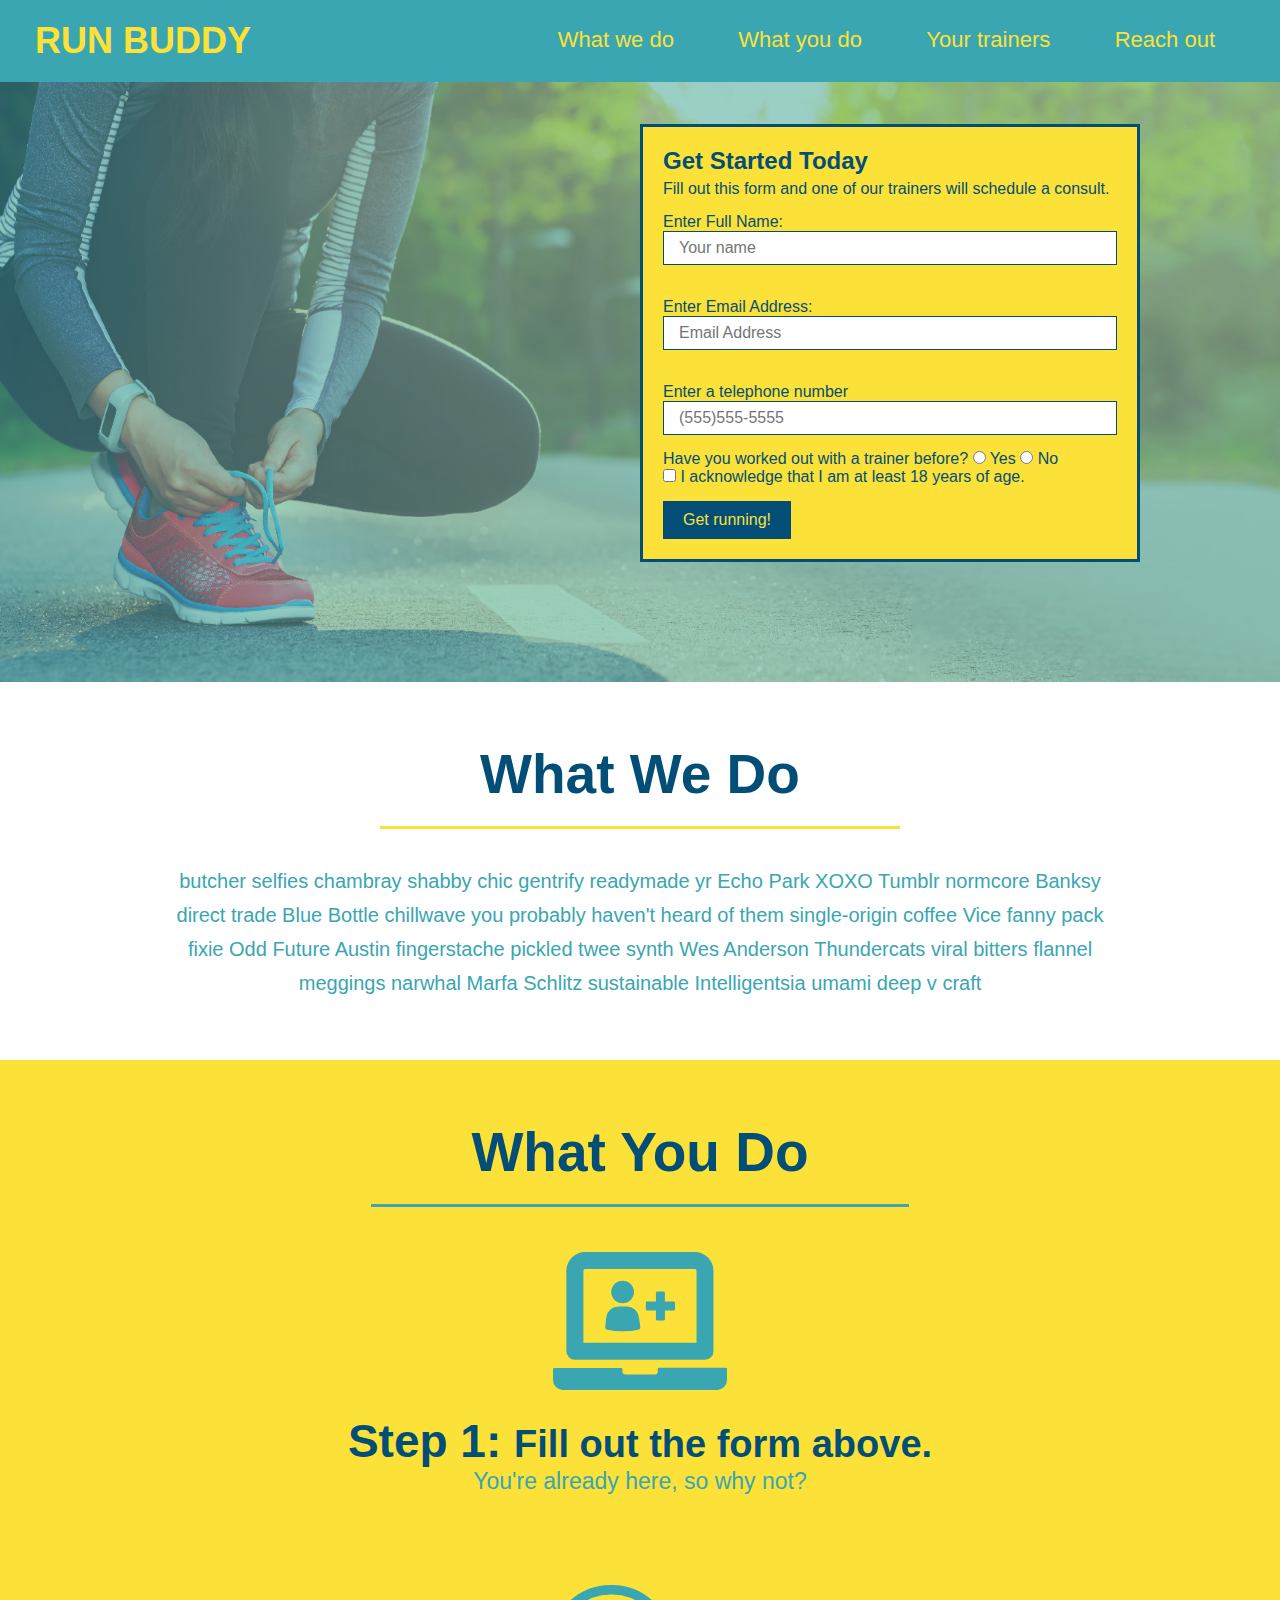
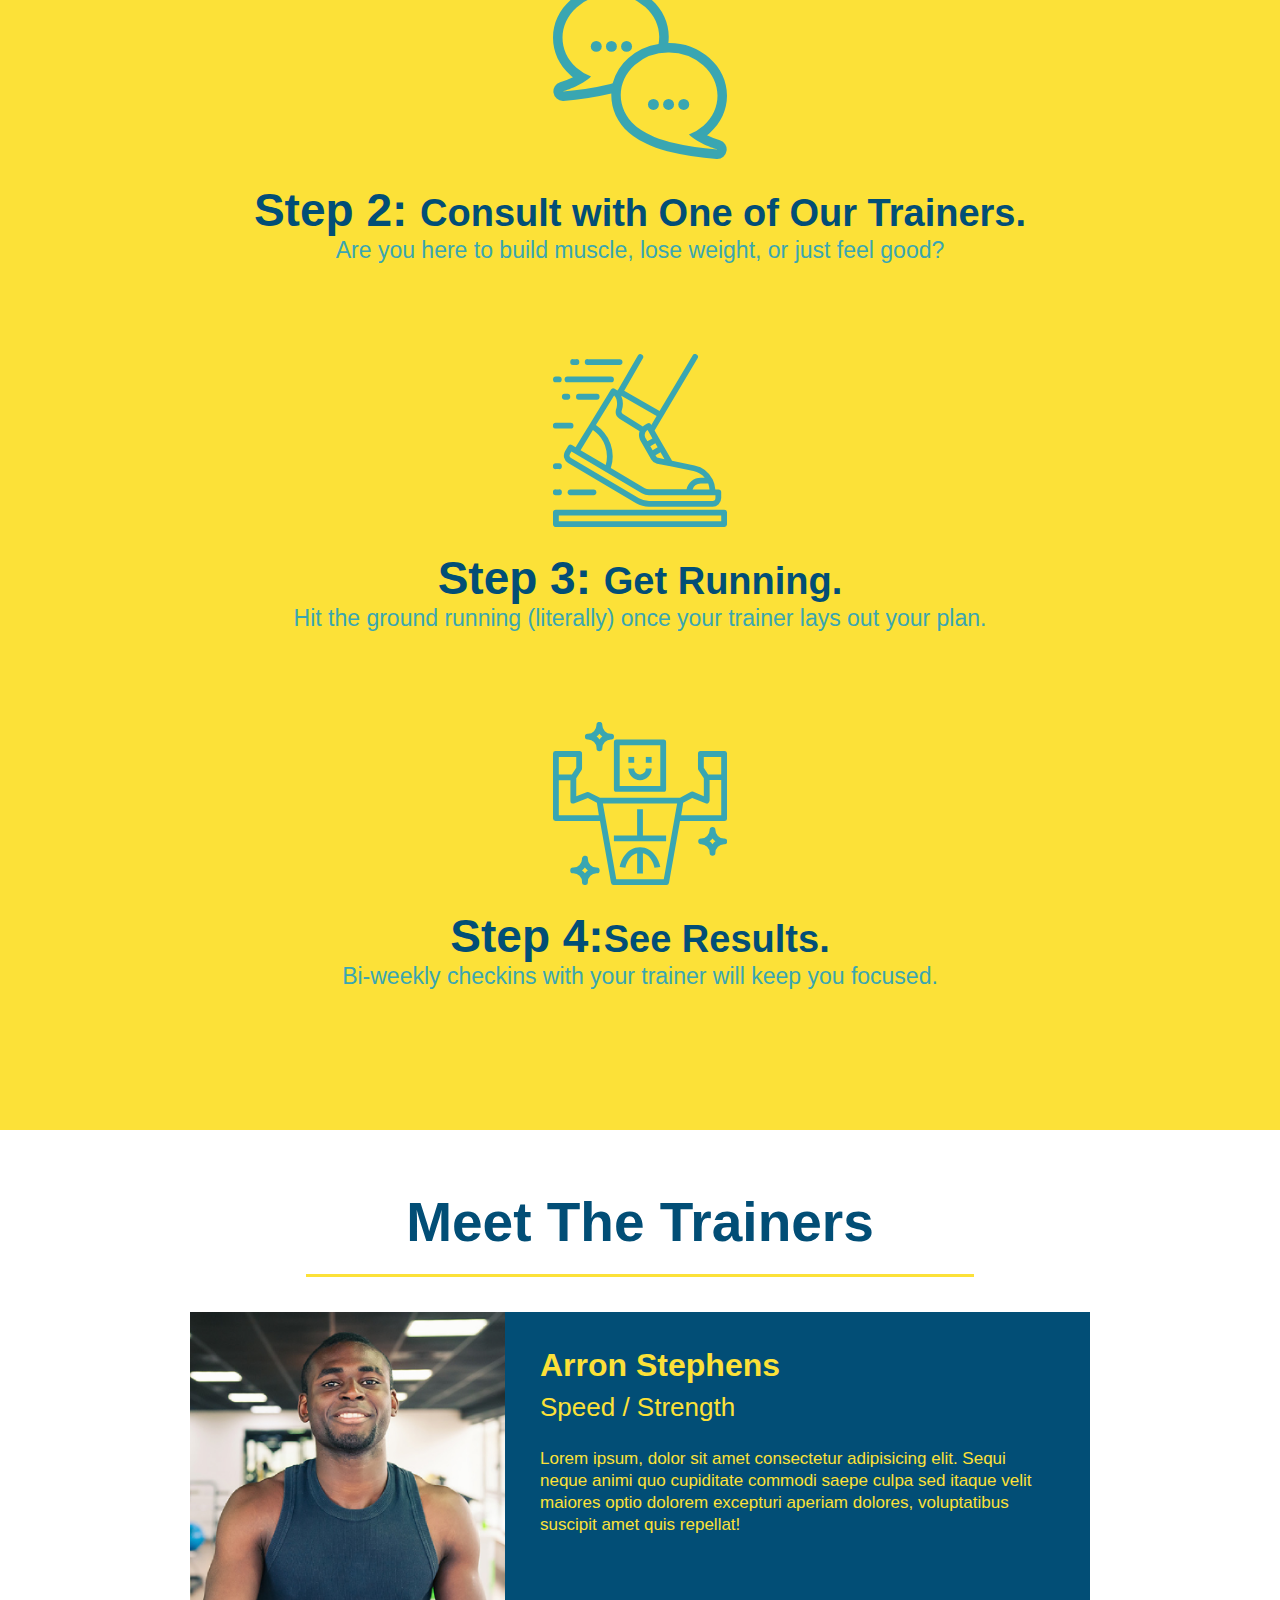
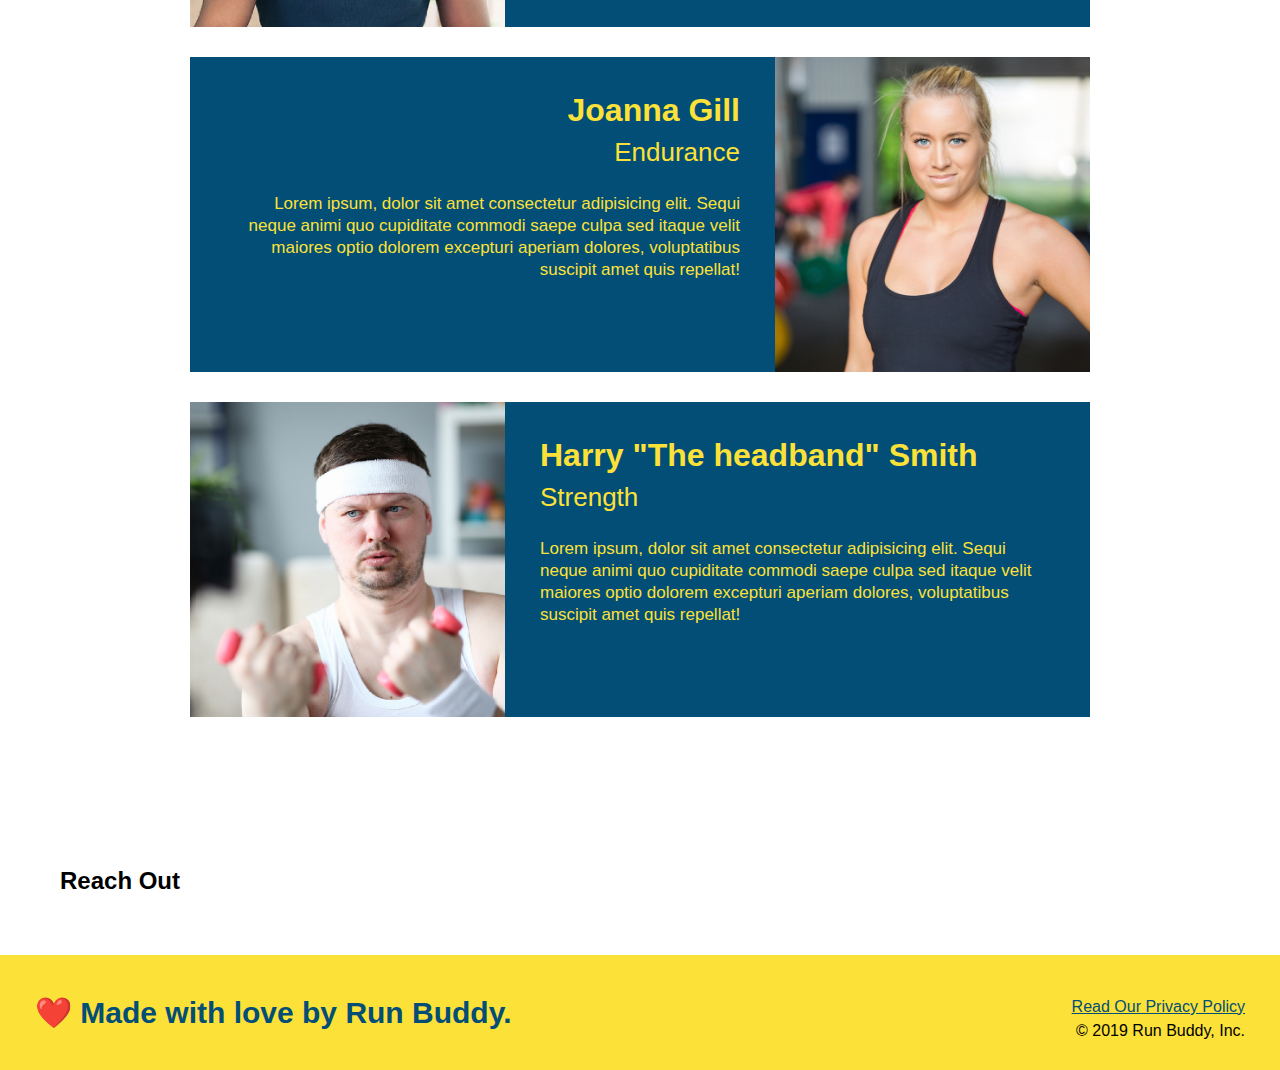
==== commit 13794004: "meet the trainers section" ====
--- a/index.html
+++ b/index.html
@@ -106,8 +106,41 @@
         </section>
         
         <!---Meet the Trainers-->
-        <section id="your-trainers">
-                <h2>Meet The Trainers</h2>
+        <section id="your-trainers" class="trainers">
+                <h2 class="section-title primary-border">
+                    Meet The Trainers
+                </h2>
+                <article class="trainer">
+                    <img src="./assets/images/trainer-1.jpg" alt="Arron Stephens in his workout clothes, Ready to pump some iron">
+                    <div class="trainer-bio text-left">
+                    <h3>Arron Stephens</h3>
+                    <h4>Speed / Strength</h4>
+                    <p>Lorem ipsum, dolor sit amet consectetur adipisicing elit. Sequi neque animi quo cupiditate commodi saepe culpa sed
+                        itaque velit maiores optio dolorem excepturi aperiam dolores, voluptatibus suscipit amet quis repellat!
+                    </p>
+             </div>
+                 </article>
+                 <article class="trainer">
+                     <div class="trainer-bio text-right img">
+                         <h3>Joanna Gill</h3>
+                         <h4>Endurance</h4>
+                         <p> Lorem ipsum, dolor sit amet consectetur adipisicing elit. Sequi neque animi quo cupiditate commodi saepe culpa sed
+                            itaque velit maiores optio dolorem excepturi aperiam dolores, voluptatibus suscipit amet quis repellat!
+                        </p>
+                     </div>
+                     <img src="./assets/images/trainer-2.jpg" alt="Joanna posing in gym clothes ready to train some stamina" >
+                 </article>
+                 <article class="trainer">
+                     <img src="./assets/images/trainer-3.jpg" alt="Harry smith wearing a headband after lifting comically small weights">
+                     <div class="trainer-bio text-left">
+                         <h3> Harry "The headband" Smith</h3>
+                         <h4>Strength</h4>
+                         <P>Lorem ipsum, dolor sit amet consectetur adipisicing elit. Sequi neque animi quo cupiditate commodi saepe culpa sed
+                            itaque velit maiores optio dolorem excepturi aperiam dolores, voluptatibus suscipit amet quis repellat!
+                        </P>
+                     </div>
+                 </article>
+                
         </section>
 
         <!---Reach out-->
--- a/assets/css/style.css
+++ b/assets/css/style.css
@@ -146,3 +146,42 @@
 .secondary-border{
     border-color: #39a6b2;
 }
+.trainers{
+    text-align: center;
+}
+.trainer{
+    overflow: auto;
+    width: 900px;
+    margin: 0 auto 30px auto;
+    background:#024e76;
+    color: #fce138;
+}
+.trainer img{
+    width: 35%;
+    float: left;
+}
+.trainer-bio{
+    padding: 35px;
+    float: left;
+    width: 65%;
+}
+.text-left{
+    text-align: left; 
+}
+.text-right{
+    
+    text-align: right;
+}
+.trainer-bio h3 {
+    font-size: 32px;
+    margin-bottom: 8px;
+}
+.trainer-bio h4{
+    font-weight: lighter;
+    font-size: 26px;
+    margin-bottom: 25px;
+}
+.trainer-bio p{
+    font-size: 17px;
+    line-height: 1.3;
+}
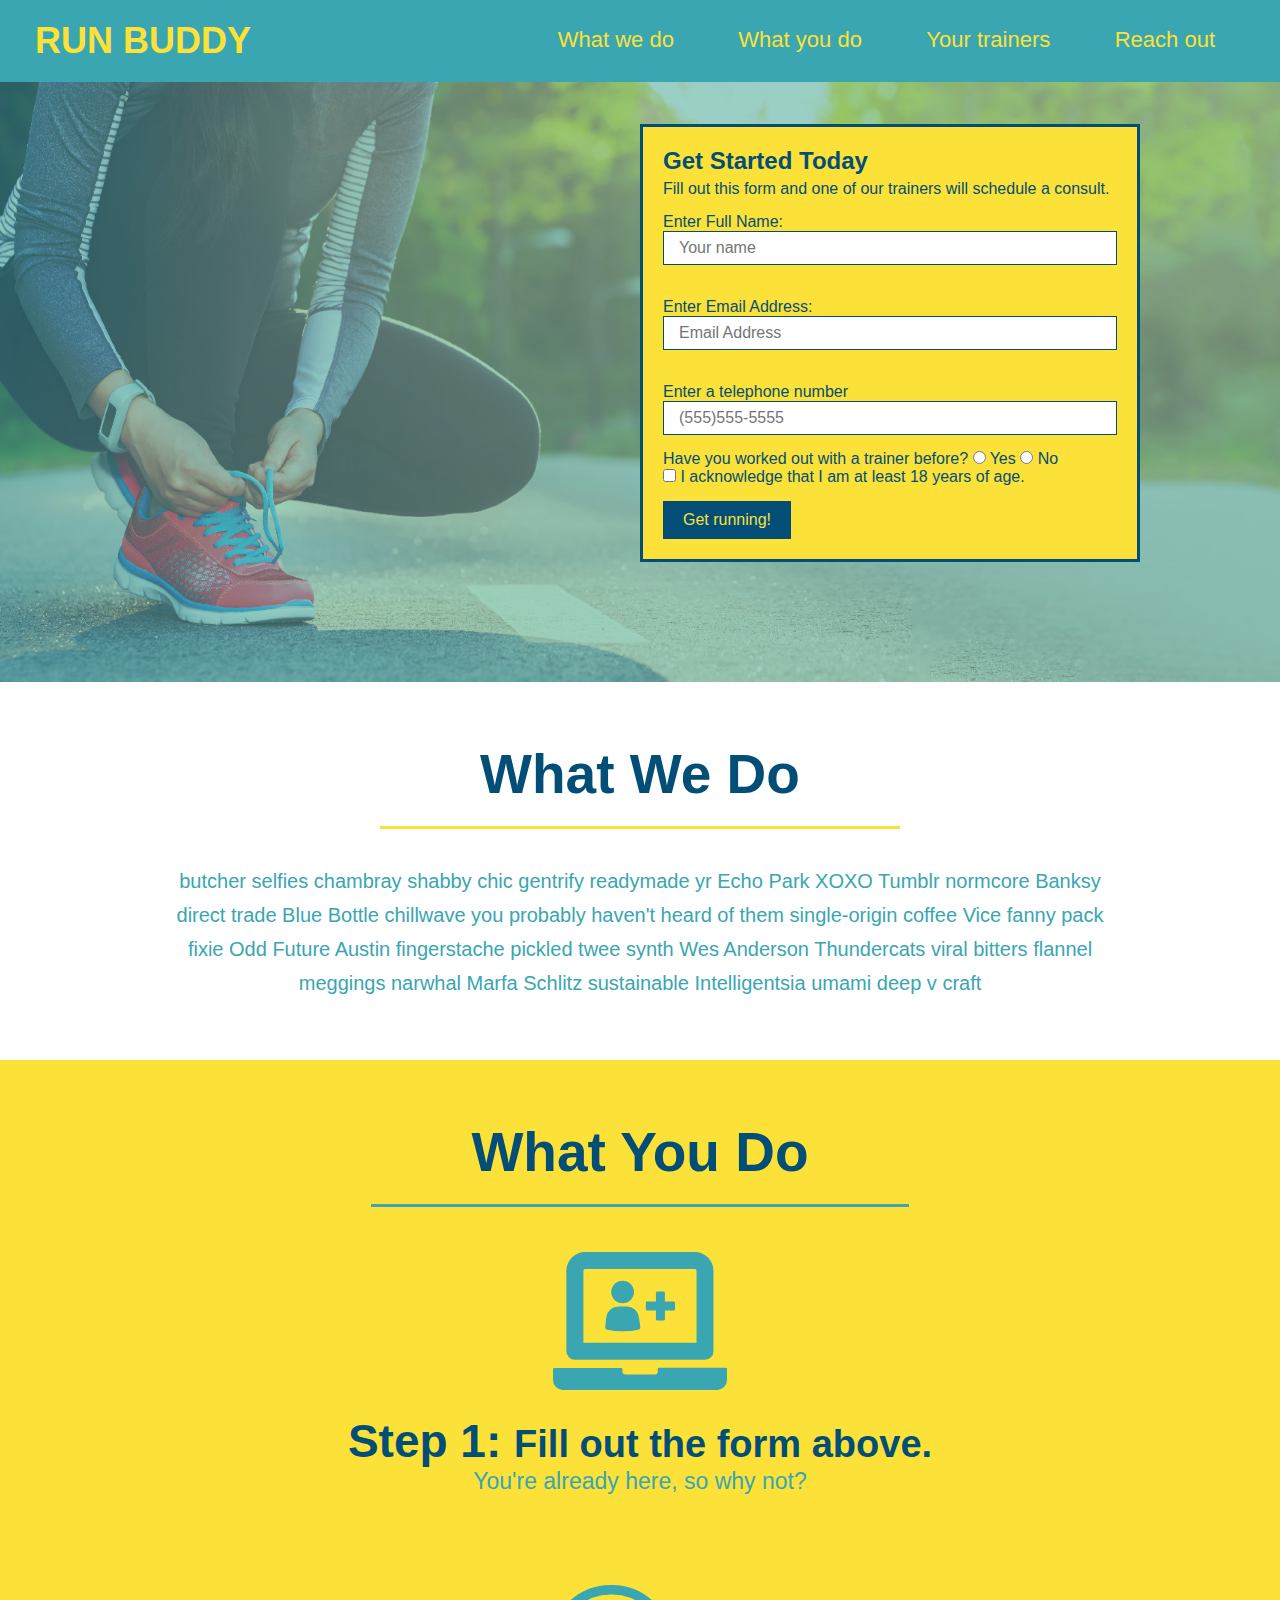
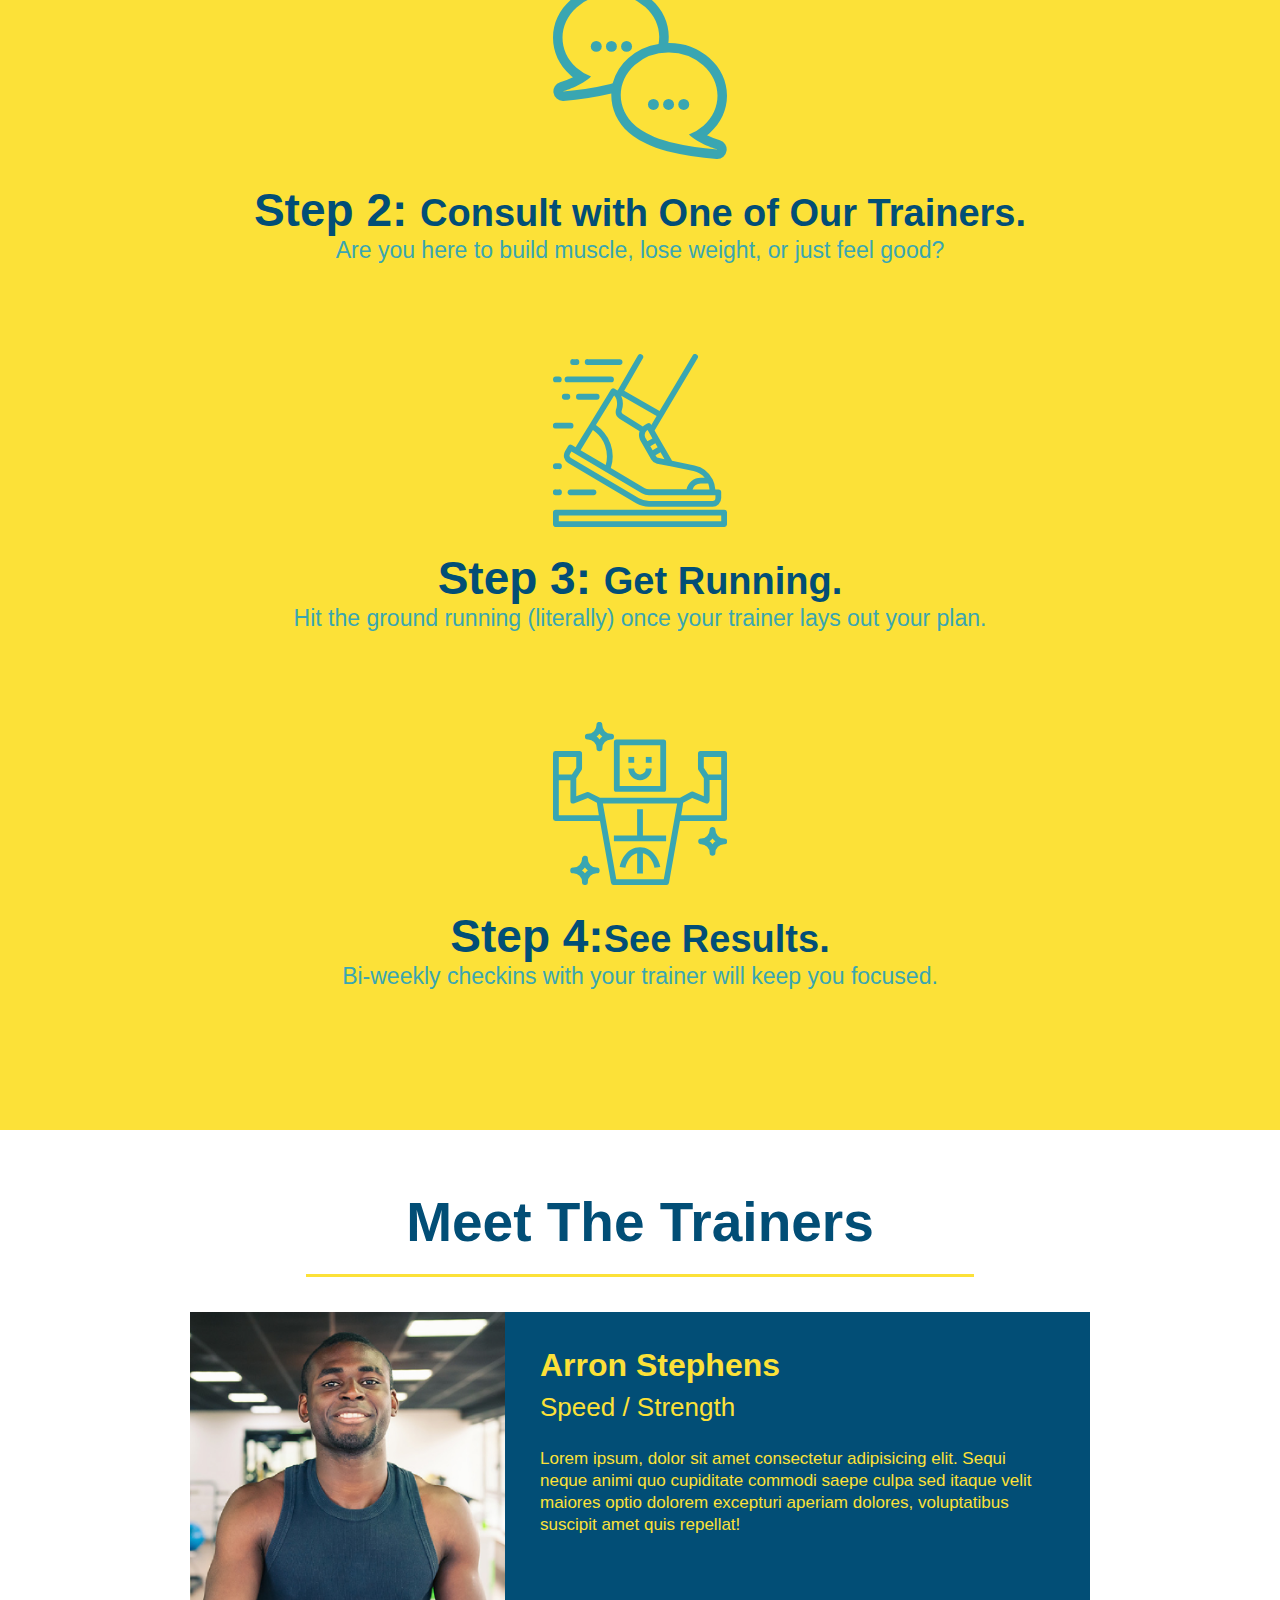
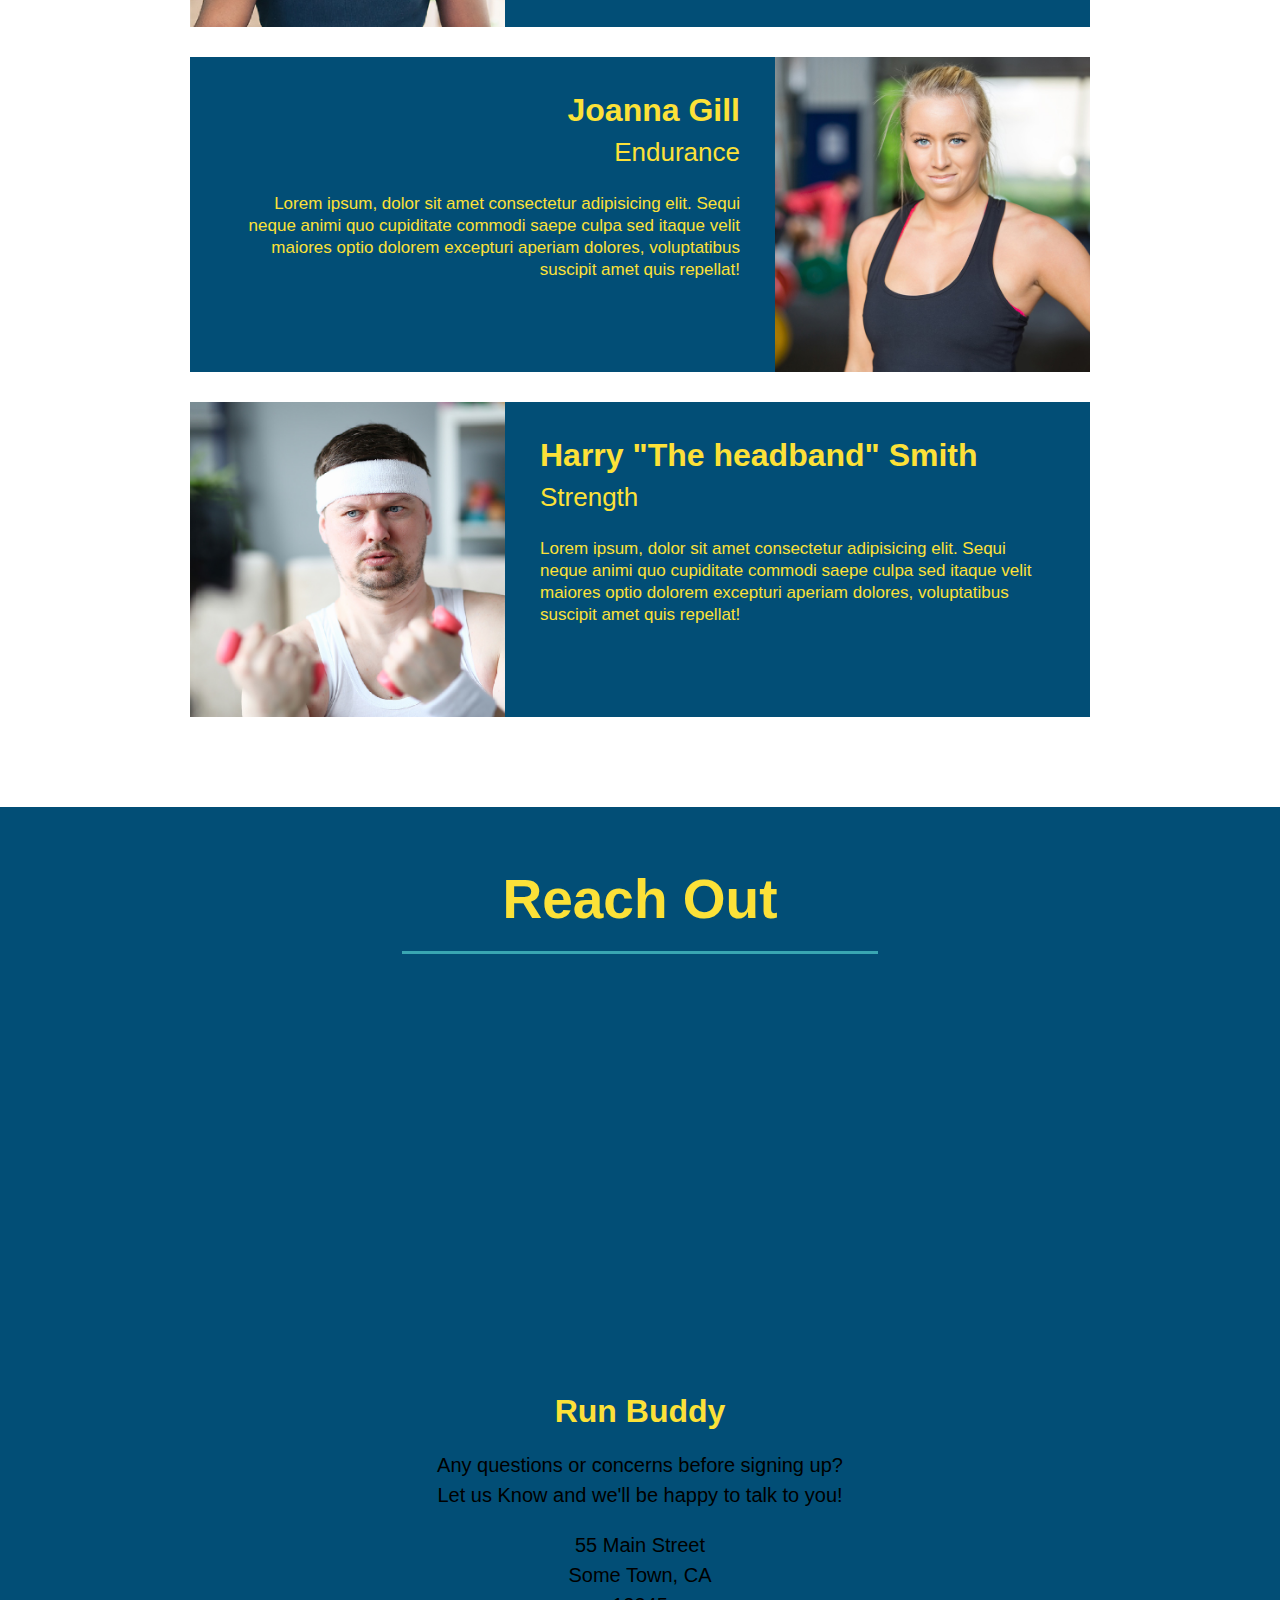
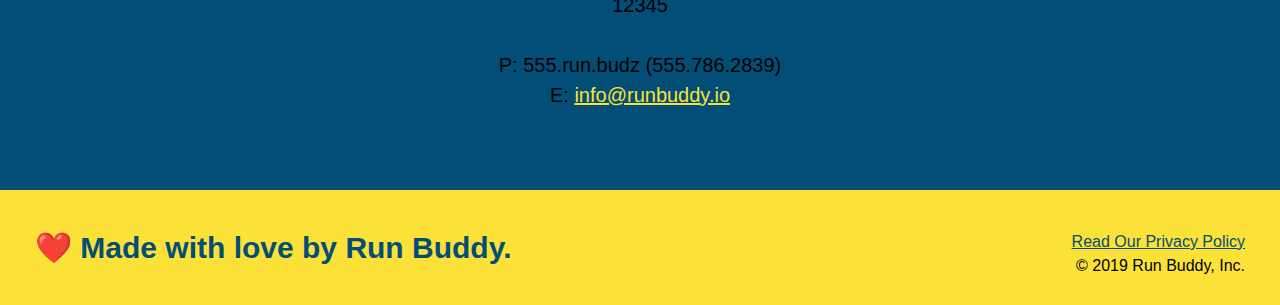
==== commit ffbbb682: "completed" ====
--- a/index.html
+++ b/index.html
@@ -1,58 +1,60 @@
 <!DOCTYPE html>
-<html lang = "en">
-    <head>
-        <meta charset="UTF-8"/>
-        <title>Run Buddy</title>
-        <link rel="stylesheet" href="./assets/css/style.css"/>
-    </head>
-    <body>
-       
-      <!--Navigation-->
-         <header>
-                <h1>RUN BUDDY</h1>
-                <nav>
-                    <!---Unordered list element-->
-                   
-                    <ul>
-                        <!---List item element-->
-                       
-                        <li>
-                            <!---Anchor Element-->
-                            <a href="#what-we-do">What we do</a>               
-                        </li>
-                       
-                        <li>
-                            <a href="#what-you-do"> What you do</a>                            
-                        </li>
-                       
-                        <li>
-                            <a href="#your-trainers">Your trainers</a>
-                        
-                        </li>
-                       
-                        <li>
-                            <a href="#reach-out">Reach out</a>
-                        </li>
-                    </ul>
-                </nav>
-        </header>
-       <section class="hero">
-            <div class="hero-form">
-                <h3>Get Started Today</h3>
-                <p>Fill out this form and one of our trainers will schedule a consult.</p>
+<html lang="en">
+
+<head>
+    <meta charset="UTF-8" />
+    <title>Run Buddy</title>
+    <link rel="stylesheet" href="./assets/css/style.css" />
+</head>
+
+<body>
+
+    <!--Navigation-->
+    <header>
+        <h1>RUN BUDDY</h1>
+        <nav>
+            <!---Unordered list element-->
+
+            <ul>
+                <!---List item element-->
+
+                <li>
+                    <!---Anchor Element-->
+                    <a href="#what-we-do">What we do</a>
+                </li>
+
+                <li>
+                    <a href="#what-you-do"> What you do</a>
+                </li>
+
+                <li>
+                    <a href="#your-trainers">Your trainers</a>
+
+                </li>
+
+                <li>
+                    <a href="#reach-out">Reach out</a>
+                </li>
+            </ul>
+        </nav>
+    </header>
+    <section class="hero">
+        <div class="hero-form">
+            <h3>Get Started Today</h3>
+            <p>Fill out this form and one of our trainers will schedule a consult.</p>
             <!--Form Element-->
             <form>
                 <!--Full name text box-->
-               <label for="name">Enter Full Name:</label>
-               <input type="text" placeholder="Your name" name="name" id="name" class="form-input"/>
-            </br>
-              <!--Email Text box form-->
-               <label for="email">Enter Email Address:</label>
-               <input type="email" placeholder="Email Address" name="email" id="email" class="form-input"/>
-            </br>
-               <!--Phone Number form-->
-               <label for="phone">Enter a telephone number</label>
-               <input type="tel" placeholder="(555)555-5555" name="phone" id="phone" class="form-input"/>
+                <label for="name">Enter Full Name:</label>
+                <input type="text" placeholder="Your name" name="name" id="name" class="form-input" />
+                </br>
+                <!--Email Text box form-->
+                <label for="email">Enter Email Address:</label>
+                <input type="email" placeholder="Email Address" name="email" id="email" class="form-input" />
+                </br>
+                <!--Phone Number form-->
+                <label for="phone">Enter a telephone number</label>
+                <input type="tel" placeholder="(555)555-5555" name="phone" id="phone" class="form-input" />
                 <p>Have you worked out with a trainer before?
                     <!--Yes button-->
                     <input type="radio" name="trainer-confirm" id="trainer-yes" />
@@ -60,8 +62,8 @@
                     <!--No button-->
                     <input type="radio" name="trainer-confirm" id="trainer-no" />
                     <label for="trainer-no">No</label>
-                </br>
-                    <input type="checkbox" name="age-confirm" id="checkbox"/>
+                    </br>
+                    <input type="checkbox" name="age-confirm" id="checkbox" />
                     <label for="checkbox">I acknowledge that I am at least 18 years of age.</label>
                 </p>
                 <button type="submit">
@@ -69,93 +71,129 @@
                 </button>
             </form>
         </div>
-       </section>
-       <!---End Hero-->
-        <!--What we do--> 
-        <section id="what-we-do" class="intro">
-                <h2 class="section-title primary-border">What We Do</h2>
-                <p>
-                    butcher selfies chambray shabby chic gentrify readymade yr Echo Park XOXO Tumblr normcore Banksy direct trade Blue Bottle chillwave you probably haven't heard of them single-origin coffee Vice fanny pack fixie Odd Future Austin fingerstache pickled twee synth Wes Anderson Thundercats viral bitters flannel meggings narwhal Marfa Schlitz sustainable Intelligentsia umami deep v craft
+    </section>
+    <!---End Hero-->
+    <!--What we do-->
+    <section id="what-we-do" class="intro">
+        <h2 class="section-title primary-border">What We Do</h2>
+        <p>
+            butcher selfies chambray shabby chic gentrify readymade yr Echo Park XOXO Tumblr normcore Banksy direct
+            trade Blue Bottle chillwave you probably haven't heard of them single-origin coffee Vice fanny pack fixie
+            Odd Future Austin fingerstache pickled twee synth Wes Anderson Thundercats viral bitters flannel meggings
+            narwhal Marfa Schlitz sustainable Intelligentsia umami deep v craft
+        </p>
+    </section>
+
+    <!---What you do-->
+    <section id="what-you-do" class="steps">
+        <h2 class="section-title secondary-border">What You Do</h2>
+        <div>
+            <img src="./assets/images/step-1.svg" alt="Give us your contact infomation" />
+            <h3>Step 1: <span> Fill out the form above.</span></h3>
+            <p>You're already here, so why not?</p>
+        </div>
+
+        <div>
+            <img src="./assets/images/step-2.svg" alt="Sit down and chat" />
+            <h3>Step 2: <span>Consult with One of Our Trainers.</span></h3>
+            <p>Are you here to build muscle, lose weight, or just feel good?</p>
+        </div>
+        <div>
+            <img src="./assets/images/step-3.svg" alt="Start your journey to hapiness" />
+            <h3>Step 3: <span>Get Running.</span></h3>
+            <p>Hit the ground running (literally) once your trainer lays out your plan.</p>
+        </div>
+        <div>
+            <img src="./assets/images/step-4.svg" alt="Seeing the results" />
+            <h3>Step 4:<span>See Results.</span> </h3>
+            <p>Bi-weekly checkins with your trainer will keep you focused.</p>
+        </div>
+    </section>
+
+    <!---Meet the Trainers-->
+    <section id="your-trainers" class="trainers">
+        <h2 class="section-title primary-border">
+            Meet The Trainers
+        </h2>
+        <article class="trainer">
+            <img src="./assets/images/trainer-1.jpg"
+                alt="Arron Stephens in his workout clothes, Ready to pump some iron">
+            <div class="trainer-bio text-left">
+                <h3>Arron Stephens</h3>
+                <h4>Speed / Strength</h4>
+                <p>Lorem ipsum, dolor sit amet consectetur adipisicing elit. Sequi neque animi quo cupiditate commodi
+                    saepe culpa sed
+                    itaque velit maiores optio dolorem excepturi aperiam dolores, voluptatibus suscipit amet quis
+                    repellat!
                 </p>
-        </section>
-       
-       <!---What you do-->
-        <section id="what-you-do" class="steps">
-                <h2 class="section-title secondary-border">What You Do</h2>
-                <div>
-                    <img src="./assets/images/step-1.svg" alt="Give us your contact infomation"/>
-                    <h3>Step 1: <span> Fill out the form above.</span></h3>
-                    <p>You're already here, so why not?</p>
-                </div>
+            </div>
+        </article>
+        <article class="trainer">
+            <div class="trainer-bio text-right img">
+                <h3>Joanna Gill</h3>
+                <h4>Endurance</h4>
+                <p> Lorem ipsum, dolor sit amet consectetur adipisicing elit. Sequi neque animi quo cupiditate commodi
+                    saepe culpa sed
+                    itaque velit maiores optio dolorem excepturi aperiam dolores, voluptatibus suscipit amet quis
+                    repellat!
+                </p>
+            </div>
+            <img src="./assets/images/trainer-2.jpg" alt="Joanna posing in gym clothes ready to train some stamina">
+        </article>
+        <article class="trainer">
+            <img src="./assets/images/trainer-3.jpg"
+                alt="Harry smith wearing a headband after lifting comically small weights">
+            <div class="trainer-bio text-left">
+                <h3> Harry "The headband" Smith</h3>
+                <h4>Strength</h4>
+                <P>Lorem ipsum, dolor sit amet consectetur adipisicing elit. Sequi neque animi quo cupiditate commodi
+                    saepe culpa sed
+                    itaque velit maiores optio dolorem excepturi aperiam dolores, voluptatibus suscipit amet quis
+                    repellat!
+                </P>
+            </div>
+        </article>
+    </section>
 
-                <div>
-                    <img src="./assets/images/step-2.svg" alt="Sit down and chat"/>
-                    <h3>Step 2: <span>Consult with One of Our Trainers.</span></h3>
-                    <p>Are you here to build muscle, lose weight, or just feel good?</p>    
-                </div>
-                <div>
-                    <img src="./assets/images/step-3.svg" alt="Start your journey to hapiness"/>
-                    <h3>Step 3: <span>Get Running.</span></h3>
-                    <p>Hit the ground running (literally) once your trainer lays out your plan.</p>
-                </div>
-                <div>
-                    <img src="./assets/images/step-4.svg" alt="Seeing the results"/>
-                    <h3>Step 4:<span>See Results.</span> </h3>
-                    <p>Bi-weekly checkins with your trainer will keep you focused.</p>
-                </div>
-        </section>
-        
-        <!---Meet the Trainers-->
-        <section id="your-trainers" class="trainers">
-                <h2 class="section-title primary-border">
-                    Meet The Trainers
-                </h2>
-                <article class="trainer">
-                    <img src="./assets/images/trainer-1.jpg" alt="Arron Stephens in his workout clothes, Ready to pump some iron">
-                    <div class="trainer-bio text-left">
-                    <h3>Arron Stephens</h3>
-                    <h4>Speed / Strength</h4>
-                    <p>Lorem ipsum, dolor sit amet consectetur adipisicing elit. Sequi neque animi quo cupiditate commodi saepe culpa sed
-                        itaque velit maiores optio dolorem excepturi aperiam dolores, voluptatibus suscipit amet quis repellat!
-                    </p>
-             </div>
-                 </article>
-                 <article class="trainer">
-                     <div class="trainer-bio text-right img">
-                         <h3>Joanna Gill</h3>
-                         <h4>Endurance</h4>
-                         <p> Lorem ipsum, dolor sit amet consectetur adipisicing elit. Sequi neque animi quo cupiditate commodi saepe culpa sed
-                            itaque velit maiores optio dolorem excepturi aperiam dolores, voluptatibus suscipit amet quis repellat!
-                        </p>
-                     </div>
-                     <img src="./assets/images/trainer-2.jpg" alt="Joanna posing in gym clothes ready to train some stamina" >
-                 </article>
-                 <article class="trainer">
-                     <img src="./assets/images/trainer-3.jpg" alt="Harry smith wearing a headband after lifting comically small weights">
-                     <div class="trainer-bio text-left">
-                         <h3> Harry "The headband" Smith</h3>
-                         <h4>Strength</h4>
-                         <P>Lorem ipsum, dolor sit amet consectetur adipisicing elit. Sequi neque animi quo cupiditate commodi saepe culpa sed
-                            itaque velit maiores optio dolorem excepturi aperiam dolores, voluptatibus suscipit amet quis repellat!
-                        </P>
-                     </div>
-                 </article>
-                
-        </section>
+    <!---Reach out-->
+    <section id="reach-out" class="contact">
+        <h2 class="section-title secondary-border">Reach Out</h2>
+            <div>            
+                <iframe src="https://www.google.com/maps/embed?pb=!1m18!1m12!1m3!1d13895.195375424371!2d-98.78116530000001!3d29.46388370527877!2m3!1f0!2f0!3f0!3m2!1i1024!2i768!4f13.1!3m3!1m2!1s0x865c41bfad9a0ce3%3A0xe36d147faf2377b0!2s4042%20Gossan%20Spgs%2C%20San%20Antonio%2C%20TX%2078253!5e0!3m2!1sen!2sus!4v1644695290911!5m2!1sen!2sus" 
+                width="400"
+                height="400" 
+                style="border:0;" 
+                allowfullscreen="" 
+                loading="lazy">
+                </iframe>
 
-        <!---Reach out-->
-        <section id="reach-out">
-            <h2>Reach Out</h2>
-        </section>
+        <div class="contact-info">
+            <h3>Run Buddy</h3>
+            <p>
+                Any questions or concerns before signing up?</br>
+                Let us Know and we'll be happy to talk to you!
+            </p>
+        <address>
+                55 Main Street<br>
+                Some Town, CA <br>
+                12345<br>
+                <br>
+                P: 555.run.budz (555.786.2839)
+               <br> E: <a href="mailto:infor@runbuddy.io">info@runbuddy.io</a>
+            </address>
+        </div>
+        </div>
+    </section>
 
-        <!---Footer-->
-        <footer>
-            <h2>❤️ Made with love by Run Buddy.</h2>
-            <div>
-                <a href="#">Read Our Privacy Policy</a><br />
-                &copy; 2019 Run Buddy, Inc.
-            </div>
-        </footer>
+    <!---Footer-->
+    <footer>
+        <h2>❤️ Made with love by Run Buddy.</h2>
+        <div>
+            <a href="./privacy.html">Read Our Privacy Policy</a><br />
+            &copy; 2019 Run Buddy, Inc.
+        </div>
+    </footer>
 
-    </body>
+</body>
+
 </html>--- a/assets/css/style.css
+++ b/assets/css/style.css
@@ -134,11 +134,11 @@
 }
 .section-title{
     font-size: 55px;
-    color: #024e76;
+    display: inline-block;
+    padding: 0 100px 20px 100px;
+    border-bottom: 3px solid;
     margin-bottom: 35px;
-    padding: 0 100px 20px 100px;
-    display: inline-block;
-    border-bottom: 3px solid;
+    color: #024e76;
 }
 .primary-border{
     border-color: #fce138;
@@ -185,3 +185,42 @@
     font-size: 17px;
     line-height: 1.3;
 }
+.contact{
+    text-align: center;
+    background: #024e76;
+}
+.contact h2{
+    color: #fce138;
+}
+.contact-info iframe{
+    width: 400px;
+    height: 400px;
+}
+.contact-info div{
+    width: 410px;
+    display: inline-block;
+    vertical-align: top;
+    text-align: left;
+    margin: 30px 0 0 60px;
+    color: white;
+}
+.contact-info h3 {
+    color: #fce138;
+    font-size: 32px;
+}
+.contact-info p, .contact-info address {
+    margin: 20px 0;
+    line-height: 1.5;
+    font-size: 20px;
+    font-style: normal;
+}
+  
+.contact-info a {
+    color: #fce138;
+}
+.hero-secondary {
+  margin: 20px;
+  background-color: black;
+  font-size: 20px;
+  color: red;
+}